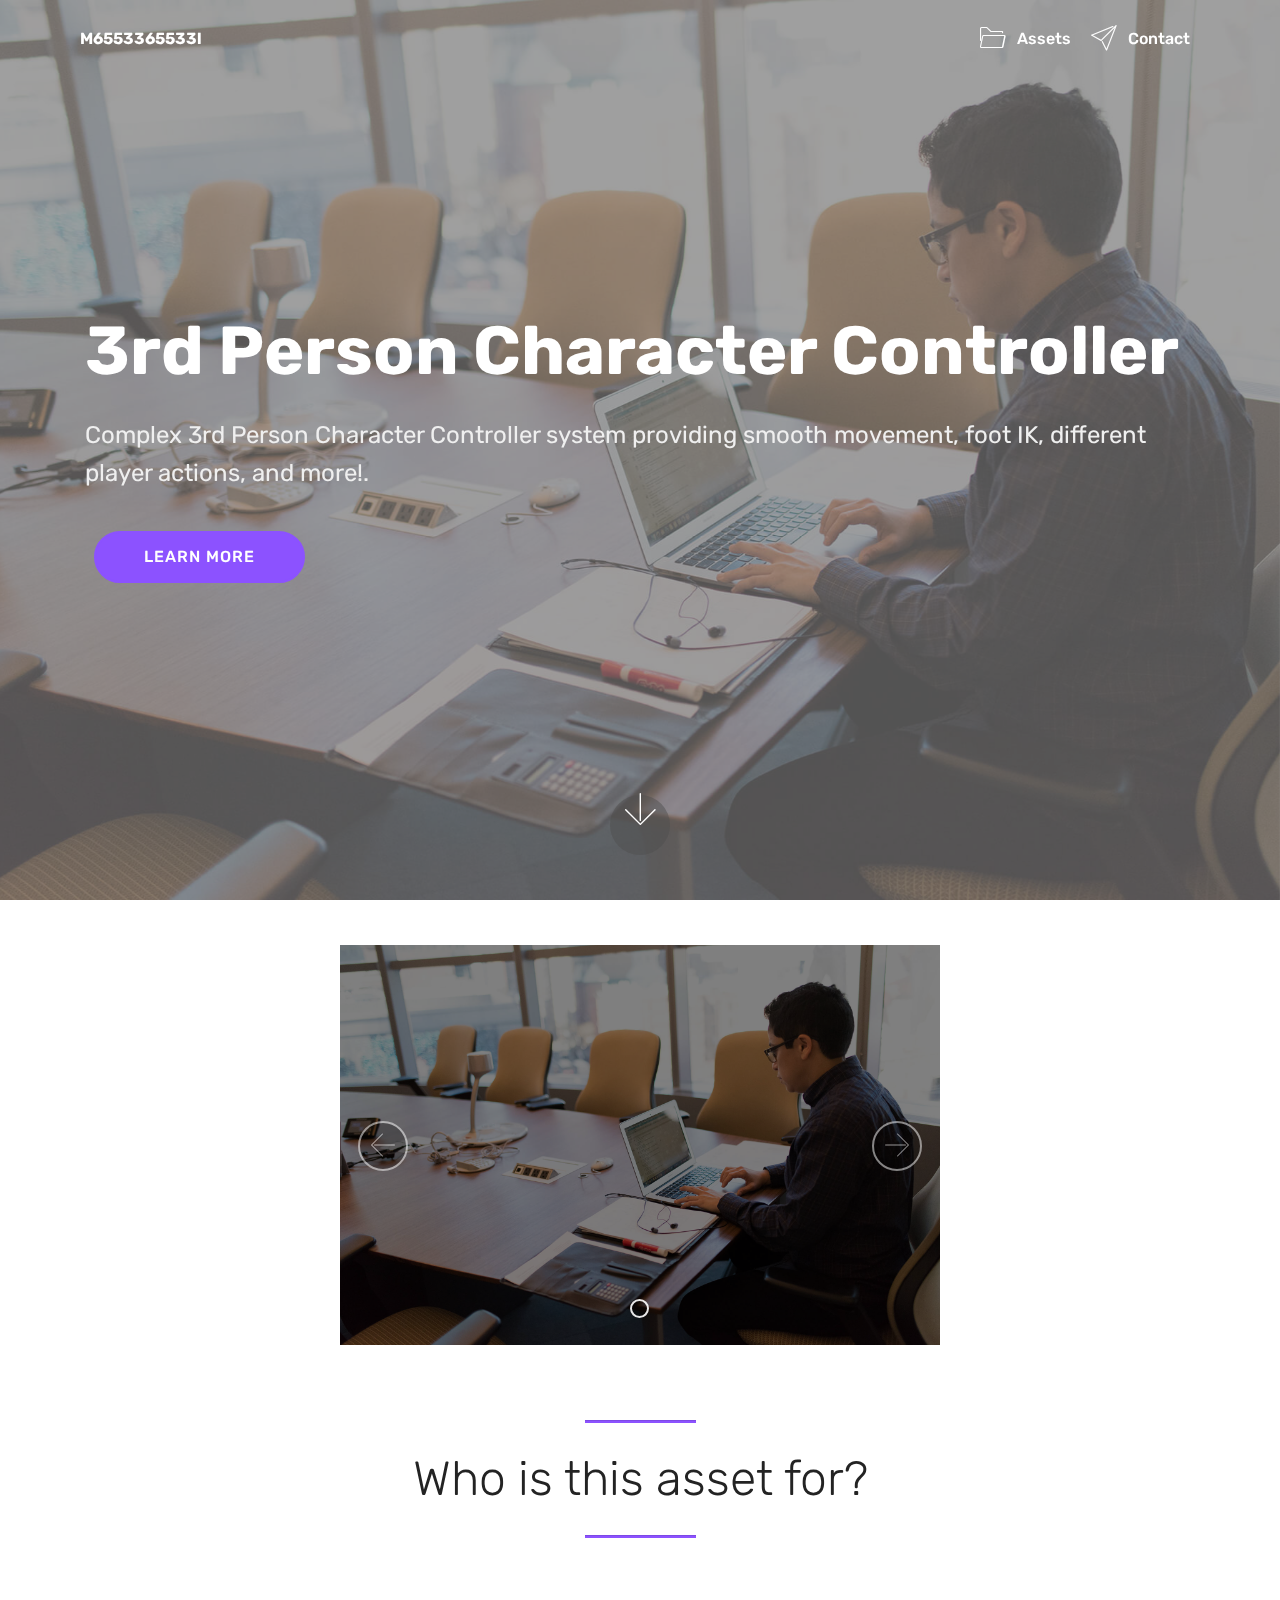
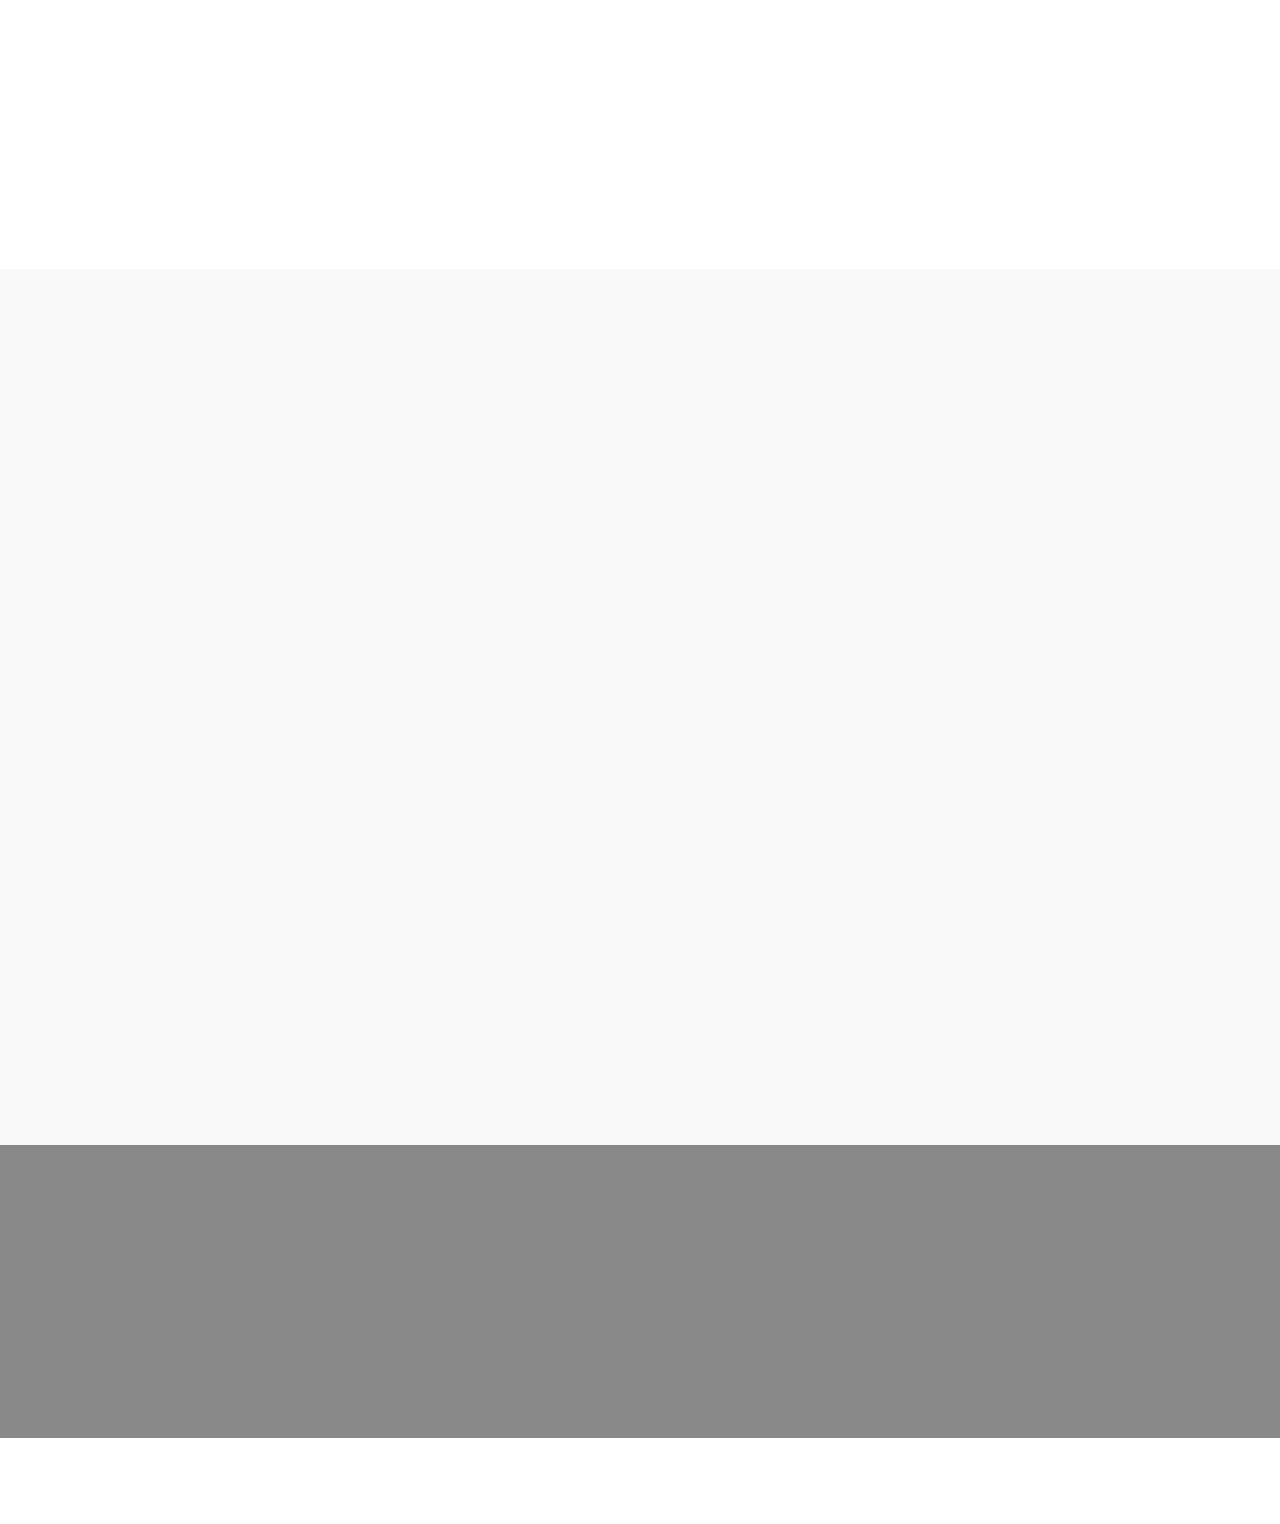
==== 3rdPersonCharacterController.html @ 4463274a "qwe" ====
<!DOCTYPE html>
<html  >
<head>
  <!-- Site made with Mobirise Website Builder v4.12.4, https://mobirise.com -->
  <meta charset="UTF-8">
  <meta http-equiv="X-UA-Compatible" content="IE=edge">
  <meta name="generator" content="Mobirise v4.12.4, mobirise.com">
  <meta name="viewport" content="width=device-width, initial-scale=1, minimum-scale=1">
  <link rel="shortcut icon" href="assets/images/m65533-65533l-2.png" type="image/x-icon">
  <meta name="description" content="Complex 3rd Person Character Controller system providing smooth movement, foot IK, different player actions, and more!">
  
  
  <title>3rd Person Character Controller</title>
  <link rel="stylesheet" href="assets/web/assets/mobirise-icons/mobirise-icons.css">
  <link rel="stylesheet" href="assets/bootstrap/css/bootstrap.min.css">
  <link rel="stylesheet" href="assets/bootstrap/css/bootstrap-grid.min.css">
  <link rel="stylesheet" href="assets/bootstrap/css/bootstrap-reboot.min.css">
  <link rel="stylesheet" href="assets/animatecss/animate.min.css">
  <link rel="stylesheet" href="assets/tether/tether.min.css">
  <link rel="stylesheet" href="assets/dropdown/css/style.css">
  <link rel="stylesheet" href="assets/datatables/data-tables.bootstrap4.min.css">
  <link rel="stylesheet" href="assets/theme/css/style.css">
  <link rel="preload" as="style" href="assets/mobirise/css/mbr-additional.css"><link rel="stylesheet" href="assets/mobirise/css/mbr-additional.css" type="text/css">
  
  
  
</head>
<body>
  <section class="menu cid-t9df6BwUjd" once="menu" id="menu1-a">

    

    <nav class="navbar navbar-expand beta-menu navbar-dropdown align-items-center navbar-fixed-top navbar-toggleable-sm bg-color transparent">
        <button class="navbar-toggler navbar-toggler-right" type="button" data-toggle="collapse" data-target="#navbarSupportedContent" aria-controls="navbarSupportedContent" aria-expanded="false" aria-label="Toggle navigation">
            <div class="hamburger">
                <span></span>
                <span></span>
                <span></span>
                <span></span>
            </div>
        </button>
        <div class="menu-logo">
            <div class="navbar-brand">
                
                <span class="navbar-caption-wrap"><a class="navbar-caption text-white display-4" href="index.html">
                        M6553365533l</a></span>
            </div>
        </div>
        <div class="collapse navbar-collapse" id="navbarSupportedContent">
            <ul class="navbar-nav nav-dropdown nav-right" data-app-modern-menu="true"><li class="nav-item">
                    <a class="nav-link link text-white display-4" href="index.html#content4-8"><span class="mbri-opened-folder mbr-iconfont mbr-iconfont-btn"></span>
                        Assets</a>
                </li>
                <li class="nav-item">
                    <a class="nav-link link text-white display-4" href="index.html#form1-3"><span class="mbri-paper-plane mbr-iconfont mbr-iconfont-btn"></span>
                        Contact</a>
                </li></ul>
            
        </div>
    </nav>
</section>

<section class="engine"><a href="https://mobirise.info/t">free amp template</a></section><section class="header9 cid-t9dmqRonBo mbr-fullscreen mbr-parallax-background" id="header9-c">

    

    <div class="mbr-overlay" style="opacity: 0.7; background-color: rgb(118, 118, 118);">
    </div>

    <div class="container">
        <div class="media-container-column mbr-white">
            <h1 class="mbr-section-title align-left mbr-bold pb-3 mbr-fonts-style display-1">3rd Person Character Controller</h1>
            
            <p class="mbr-text align-left pb-3 mbr-fonts-style display-5">Complex 3rd Person Character Controller system providing smooth movement, foot IK, different player actions, and more!.
            </p>
            <div class="mbr-section-btn align-left"><a class="btn btn-md btn-primary display-4" href="3rdPersonCharacterController.html#content9-h">LEARN MORE</a></div>
        </div>
    </div>

    <div class="mbr-arrow hidden-sm-down" aria-hidden="true">
        <a href="#next">
            <i class="mbri-down mbr-iconfont"></i>
        </a>
    </div>
</section>

<section class="carousel slide cid-t9dmPTg3rc" data-interval="false" id="slider2-d">

    
    <div class="container content-slider">
        <div class="content-slider-wrap">
            <div><div class="mbr-slider slide carousel" data-keyboard="false" data-ride="carousel" data-interval="4000" data-pause="hover"><ol class="carousel-indicators"><li data-app-prevent-settings="" data-target="#slider2-d" class=" active" data-slide-to="0"></li></ol><div class="carousel-inner" role="listbox"><div class="carousel-item slider-fullscreen-image active" data-bg-video-slide="false" style="background-image: url(assets/images/background3.jpg);"><div class="container container-slide"><div class="image_wrapper"><div class="mbr-overlay"></div><img src="assets/images/background3.jpg" alt="" title=""><div class="carousel-caption justify-content-center"><div class="col-10 align-center"></div></div></div></div></div></div><a data-app-prevent-settings="" class="carousel-control carousel-control-prev" role="button" data-slide="prev" href="#slider2-d"><span aria-hidden="true" class="mbri-left mbr-iconfont"></span><span class="sr-only">Previous</span></a><a data-app-prevent-settings="" class="carousel-control carousel-control-next" role="button" data-slide="next" href="#slider2-d"><span aria-hidden="true" class="mbri-right mbr-iconfont"></span><span class="sr-only">Next</span></a></div></div> 
        </div>
    </div>
</section>

<section class="mbr-section article content9 cid-t9doDAPEId" id="content9-h">
    
     

    <div class="container">
        <div class="inner-container" style="width: 100%;">
            <hr class="line" style="width: 10%;">
            <div class="section-text align-center mbr-fonts-style display-2">
                    Who is this asset for?</div>
            <hr class="line" style="width: 10%;">
        </div>
        </div>
</section>

<section class="mbr-section article content11 cid-t9dnaRtk1P" id="content11-e">
     

    <div class="container">
        <div class="media-container-row">
            <div class="mbr-text counter-container col-12 col-md-8 mbr-fonts-style display-7">
                <ol>
                    <li><strong>BEGINNERS</strong> - 
<span style="font-size: 1rem;">It is helpful in beginner projects. It's an easy way to start your first project! This asset allows you to achieve a smooth movement system without advanced programming knowledge.</span></li>
                    <li><strong>ADVANCED</strong>&nbsp;- If you don't want to waste your time creating a core movement system, this asset is for you! You can easily add more functionalities and extend this system. All scripts are well commented on, which allows you to understand the code in a short amount of time and work with it well.</li>
                </ol>
            </div>
        </div>
    </div>
</section>

<section class="section-table cid-t9dpnpBGgi" id="table1-i">

  
  
  <div class="container container-table">
      <h2 class="mbr-section-title mbr-fonts-style align-center pb-3 display-2">What features does this assest have?</h2>
      
      <div class="table-wrapper">
        <div class="container">
          <div class="row search">
            <div class="col-md-6"></div>
            <div class="col-md-6">
                <div class="dataTables_filter">
                  <label class="searchInfo mbr-fonts-style display-7">Search:</label>
                  <input class="form-control input-sm" disabled="">
                </div>
            </div>
          </div>
        </div>

        <div class="container scroll">
          <table class="table isSearch" cellspacing="0" data-empty="No matching records found">
            <thead>
              <tr class="table-heads ">
                  
                  
                  
                  
              <th class="head-item mbr-fonts-style display-7">
                      NAME</th></tr>
            </thead>

            <tbody>
              
              
              
              
            <tr> 
                
                
                
                
              <td class="body-item mbr-fonts-style display-7">Walking, running, and sprinting</td></tr><tr>
                
                
                
                
              <td class="body-item mbr-fonts-style display-7">Crouch movement</td></tr><tr>
                
                
                
                
              <td class="body-item mbr-fonts-style display-7">Advanced Feet IK System</td></tr><tr>
                
                
                
                
              <td class="body-item mbr-fonts-style display-7">Look IK System</td></tr><tr>
                
                
                
                
              <td class="body-item mbr-fonts-style display-7">Jumping</td></tr><tr>
                
                
                
                
              <td class="body-item mbr-fonts-style display-7">Crouching</td></tr><tr>
                
                
                
                
              <td class="body-item mbr-fonts-style display-7">Spot turns 180°</td></tr><tr>
                
                
                
                
              <td class="body-item mbr-fonts-style display-7">Configured 3rd person camera</td></tr><tr>
                
                
                
                
              <td class="body-item mbr-fonts-style display-7">Moving Platform System (EXTRA CONTENT)</td></tr></tbody>
          </table>
        </div>
        <div class="container table-info-container">
          <div class="row info">
            <div class="col-md-6">
              <div class="dataTables_info mbr-fonts-style display-7">
                <span class="infoBefore">Showing</span>
                <span class="inactive infoRows"></span>
                <span class="infoAfter">entries</span>
                <span class="infoFilteredBefore">(filtered from</span>
                <span class="inactive infoRows"></span>
                <span class="infoFilteredAfter"> total entries)</span>
              </div>
            </div>
            <div class="col-md-6"></div>
          </div>
        </div>
      </div>
    </div>
</section>

<section class="mbr-section info3 cid-t9dnupu4do mbr-parallax-background" id="info3-g">

    

    <div class="mbr-overlay" style="opacity: 0.5; background-color: rgb(35, 35, 35);">
    </div>

    <div class="container">
        <div class="row justify-content-center">
            <div class="media-container-column title col-12 col-md-10">
                
                
                
                <div class="mbr-section-btn align-left py-4"><a class="btn btn-primary display-4" href="https://assetstore.unity.com/packages/slug/224728" target="_blank">BUY NOW</a>
                    <a class="btn btn-white-outline display-4" href="https://docs.google.com/document/d/1h0DQlquY8-i877OpBP9n4DQIsYBj8O2k2UXK8n3hGzM/edit?usp=sharing" target="_blank">DOCUMENTATION</a> <a class="btn btn-white-outline display-4" href="https://drive.google.com/drive/folders/1ezZG0qbh9sejtNyRtHlTQgVfnxwVLbQv?usp=sharing" target="_blank">DOWNLOAD DEMO</a></div>
            </div>
        </div>
    </div>
</section>

<section once="footers" class="cid-t9csvhrXWd mbr-reveal" id="footer6-b">

    

    

    <div class="container">
        <div class="media-container-row align-center mbr-white">
            <div class="col-12">
                <p class="mbr-text mb-0 mbr-fonts-style display-7">
                    © Copyright 2022 M6553365533l - All Rights Reserved
                </p>
            </div>
        </div>
    </div>
</section>


  <script src="assets/web/assets/jquery/jquery.min.js"></script>
  <script src="assets/popper/popper.min.js"></script>
  <script src="assets/bootstrap/js/bootstrap.min.js"></script>
  <script src="assets/touchswipe/jquery.touch-swipe.min.js"></script>
  <script src="assets/smoothscroll/smooth-scroll.js"></script>
  <script src="assets/parallax/jarallax.min.js"></script>
  <script src="assets/tether/tether.min.js"></script>
  <script src="assets/dropdown/js/nav-dropdown.js"></script>
  <script src="assets/dropdown/js/navbar-dropdown.js"></script>
  <script src="assets/datatables/jquery.data-tables.min.js"></script>
  <script src="assets/datatables/data-tables.bootstrap4.min.js"></script>
  <script src="assets/ytplayer/jquery.mb.ytplayer.min.js"></script>
  <script src="assets/vimeoplayer/jquery.mb.vimeo_player.js"></script>
  <script src="assets/bootstrapcarouselswipe/bootstrap-carousel-swipe.js"></script>
  <script src="assets/viewportchecker/jquery.viewportchecker.js"></script>
  <script src="assets/theme/js/script.js"></script>
  <script src="assets/slidervideo/script.js"></script>
  
  
 <div id="scrollToTop" class="scrollToTop mbr-arrow-up"><a style="text-align: center;"><i class="mbr-arrow-up-icon mbr-arrow-up-icon-cm cm-icon cm-icon-smallarrow-up"></i></a></div>
    <input name="animation" type="hidden">
  </body>
</html>
---- assets/web/assets/mobirise-icons/mobirise-icons.css ----
@font-face {
  font-family: 'MobiriseIcons';
  src:  url('mobirise-icons.eot?spat4u');
  src:  url('mobirise-icons.eot?spat4u#iefix') format('embedded-opentype'),
    url('mobirise-icons.ttf?spat4u') format('truetype'),
    url('mobirise-icons.woff?spat4u') format('woff'),
    url('mobirise-icons.svg?spat4u#MobiriseIcons') format('svg');
  font-weight: normal;
  font-style: normal;
  font-display: swap;
}

[class^="mbri-"], [class*=" mbri-"] {
  /* use !important to prevent issues with browser extensions that change fonts */
  font-family: MobiriseIcons !important;
  speak: none;
  font-style: normal;
  font-weight: normal;
  font-variant: normal;
  text-transform: none;
  line-height: 1;

  /* Better Font Rendering =========== */
  -webkit-font-smoothing: antialiased;
  -moz-osx-font-smoothing: grayscale;
}

.mbri-add-submenu:before {
  content: "\e900";
}
.mbri-alert:before {
  content: "\e901";
}
.mbri-align-center:before {
  content: "\e902";
}
.mbri-align-justify:before {
  content: "\e903";
}
.mbri-align-left:before {
  content: "\e904";
}
.mbri-align-right:before {
  content: "\e905";
}
.mbri-android:before {
  content: "\e906";
}
.mbri-apple:before {
  content: "\e907";
}
.mbri-arrow-down:before {
  content: "\e908";
}
.mbri-arrow-next:before {
  content: "\e909";
}
.mbri-arrow-prev:before {
  content: "\e90a";
}
.mbri-arrow-up:before {
  content: "\e90b";
}
.mbri-bold:before {
  content: "\e90c";
}
.mbri-bookmark:before {
  content: "\e90d";
}
.mbri-bootstrap:before {
  content: "\e90e";
}
.mbri-briefcase:before {
  content: "\e90f";
}
.mbri-browse:before {
  content: "\e910";
}
.mbri-bulleted-list:before {
  content: "\e911";
}
.mbri-calendar:before {
  content: "\e912";
}
.mbri-camera:before {
  content: "\e913";
}
.mbri-cart-add:before {
  content: "\e914";
}
.mbri-cart-full:before {
  content: "\e915";
}
.mbri-cash:before {
  content: "\e916";
}
.mbri-change-style:before {
  content: "\e917";
}
.mbri-chat:before {
  content: "\e918";
}
.mbri-clock:before {
  content: "\e919";
}
.mbri-close:before {
  content: "\e91a";
}
.mbri-cloud:before {
  content: "\e91b";
}
.mbri-code:before {
  content: "\e91c";
}
.mbri-contact-form:before {
  content: "\e91d";
}
.mbri-credit-card:before {
  content: "\e91e";
}
.mbri-cursor-click:before {
  content: "\e91f";
}
.mbri-cust-feedback:before {
  content: "\e920";
}
.mbri-database:before {
  content: "\e921";
}
.mbri-delivery:before {
  content: "\e922";
}
.mbri-desktop:before {
  content: "\e923";
}
.mbri-devices:before {
  content: "\e924";
}
.mbri-down:before {
  content: "\e925";
}
.mbri-download:before {
  content: "\e989";
}
.mbri-drag-n-drop:before {
  content: "\e927";
}
.mbri-drag-n-drop2:before {
  content: "\e928";
}
.mbri-edit:before {
  content: "\e929";
}
.mbri-edit2:before {
  content: "\e92a";
}
.mbri-error:before {
  content: "\e92b";
}
.mbri-extension:before {
  content: "\e92c";
}
.mbri-features:before {
  content: "\e92d";
}
.mbri-file:before {
  content: "\e92e";
}
.mbri-flag:before {
  content: "\e92f";
}
.mbri-folder:before {
  content: "\e930";
}
.mbri-gift:before {
  content: "\e931";
}
.mbri-github:before {
  content: "\e932";
}
.mbri-globe:before {
  content: "\e933";
}
.mbri-globe-2:before {
  content: "\e934";
}
.mbri-growing-chart:before {
  content: "\e935";
}
.mbri-hearth:before {
  content: "\e936";
}
.mbri-help:before {
  content: "\e937";
}
.mbri-home:before {
  content: "\e938";
}
.mbri-hot-cup:before {
  content: "\e939";
}
.mbri-idea:before {
  content: "\e93a";
}
.mbri-image-gallery:before {
  content: "\e93b";
}
.mbri-image-slider:before {
  content: "\e93c";
}
.mbri-info:before {
  content: "\e93d";
}
.mbri-italic:before {
  content: "\e93e";
}
.mbri-key:before {
  content: "\e93f";
}
.mbri-laptop:before {
  content: "\e940";
}
.mbri-layers:before {
  content: "\e941";
}
.mbri-left-right:before {
  content: "\e942";
}
.mbri-left:before {
  content: "\e943";
}
.mbri-letter:before {
  content: "\e944";
}
.mbri-like:before {
  content: "\e945";
}
.mbri-link:before {
  content: "\e946";
}
.mbri-lock:before {
  content: "\e947";
}
.mbri-login:before {
  content: "\e948";
}
.mbri-logout:before {
  content: "\e949";
}
.mbri-magic-stick:before {
  content: "\e94a";
}
.mbri-map-pin:before {
  content: "\e94b";
}
.mbri-menu:before {
  content: "\e94c";
}
.mbri-mobile:before {
  content: "\e94d";
}
.mbri-mobile2:before {
  content: "\e94e";
}
.mbri-mobirise:before {
  content: "\e94f";
}
.mbri-more-horizontal:before {
  content: "\e950";
}
.mbri-more-vertical:before {
  content: "\e951";
}
.mbri-music:before {
  content: "\e952";
}
.mbri-new-file:before {
  content: "\e953";
}
.mbri-numbered-list:before {
  content: "\e954";
}
.mbri-opened-folder:before {
  content: "\e955";
}
.mbri-pages:before {
  content: "\e956";
}
.mbri-paper-plane:before {
  content: "\e957";
}
.mbri-paperclip:before {
  content: "\e958";
}
.mbri-photo:before {
  content: "\e959";
}
.mbri-photos:before {
  content: "\e95a";
}
.mbri-pin:before {
  content: "\e95b";
}
.mbri-play:before {
  content: "\e95c";
}
.mbri-plus:before {
  content: "\e95d";
}
.mbri-preview:before {
  content: "\e95e";
}
.mbri-print:before {
  content: "\e95f";
}
.mbri-protect:before {
  content: "\e960";
}
.mbri-question:before {
  content: "\e961";
}
.mbri-quote-left:before {
  content: "\e962";
}
.mbri-quote-right:before {
  content: "\e963";
}
.mbri-refresh:before {
  content: "\e964";
}
.mbri-responsive:before {
  content: "\e965";
}
.mbri-right:before {
  content: "\e966";
}
.mbri-rocket:before {
  content: "\e967";
}
.mbri-sad-face:before {
  content: "\e968";
}
.mbri-sale:before {
  content: "\e969";
}
.mbri-save:before {
  content: "\e96a";
}
.mbri-search:before {
  content: "\e96b";
}
.mbri-setting:before {
  content: "\e96c";
}
.mbri-setting2:before {
  content: "\e96d";
}
.mbri-setting3:before {
  content: "\e96e";
}
.mbri-share:before {
  content: "\e96f";
}
.mbri-shopping-bag:before {
  content: "\e970";
}
.mbri-shopping-basket:before {
  content: "\e971";
}
.mbri-shopping-cart:before {
  content: "\e972";
}
.mbri-sites:before {
  content: "\e973";
}
.mbri-smile-face:before {
  content: "\e974";
}
.mbri-speed:before {
  content: "\e975";
}
.mbri-star:before {
  content: "\e976";
}
.mbri-success:before {
  content: "\e977";
}
.mbri-sun:before {
  content: "\e978";
}
.mbri-sun2:before {
  content: "\e979";
}
.mbri-tablet:before {
  content: "\e97a";
}
.mbri-tablet-vertical:before {
  content: "\e97b";
}
.mbri-target:before {
  content: "\e97c";
}
.mbri-timer:before {
  content: "\e97d";
}
.mbri-to-ftp:before {
  content: "\e97e";
}
.mbri-to-local-drive:before {
  content: "\e97f";
}
.mbri-touch-swipe:before {
  content: "\e980";
}
.mbri-touch:before {
  content: "\e981";
}
.mbri-trash:before {
  content: "\e982";
}
.mbri-underline:before {
  content: "\e983";
}
.mbri-unlink:before {
  content: "\e984";
}
.mbri-unlock:before {
  content: "\e985";
}
.mbri-up-down:before {
  content: "\e986";
}
.mbri-up:before {
  content: "\e987";
}
.mbri-update:before {
  content: "\e988";
}
.mbri-upload:before {
 content: "\e926"; 
}
.mbri-user:before {
  content: "\e98a";
}
.mbri-user2:before {
  content: "\e98b";
}
.mbri-users:before {
  content: "\e98c";
}
.mbri-video:before {
  content: "\e98d";
}
.mbri-video-play:before {
  content: "\e98e";
}
.mbri-watch:before {
  content: "\e98f";
}
.mbri-website-theme:before {
  content: "\e990";
}
.mbri-wifi:before {
  content: "\e991";
}
.mbri-windows:before {
  content: "\e992";
}
.mbri-zoom-out:before {
  content: "\e993";
}
.mbri-redo:before {
  content: "\e994";
}
.mbri-undo:before {
  content: "\e995";
}
---- assets/dropdown/css/style.css ----
.navbar-dropdown {
  left: 0;
  padding: 0;
  position: absolute;
  right: 0;
  top: 0;
  transition: all 0.45s ease;
  z-index: 1030;
  background: #282828; }
  .navbar-dropdown .navbar-logo {
    margin-right: 0.8rem;
    transition: margin 0.3s ease-in-out;
    vertical-align: middle; }
    .navbar-dropdown .navbar-logo img {
      height: 3.125rem;
      transition: all 0.3s ease-in-out; }
    .navbar-dropdown .navbar-logo.mbr-iconfont {
      font-size: 3.125rem;
      line-height: 3.125rem; }
  .navbar-dropdown .navbar-caption {
    font-weight: 700;
    white-space: normal;
    vertical-align: -4px;
    line-height: 3.125rem !important; }
    .navbar-dropdown .navbar-caption, .navbar-dropdown .navbar-caption:hover {
      color: inherit;
      text-decoration: none; }
  .navbar-dropdown .mbr-iconfont + .navbar-caption {
    vertical-align: -1px; }
  .navbar-dropdown.navbar-fixed-top {
    position: fixed; }
  .navbar-dropdown .navbar-brand span {
    vertical-align: -4px; }
  .navbar-dropdown.bg-color.transparent {
    background: none; }
  .navbar-dropdown.navbar-short .navbar-brand {
    padding: 0.625rem 0; }
    .navbar-dropdown.navbar-short .navbar-brand span {
      vertical-align: -1px; }
  .navbar-dropdown.navbar-short .navbar-caption {
    line-height: 2.375rem !important;
    vertical-align: -2px; }
  .navbar-dropdown.navbar-short .navbar-logo {
    margin-right: 0.5rem; }
    .navbar-dropdown.navbar-short .navbar-logo img {
      height: 2.375rem; }
    .navbar-dropdown.navbar-short .navbar-logo.mbr-iconfont {
      font-size: 2.375rem;
      line-height: 2.375rem; }
  .navbar-dropdown.navbar-short .mbr-table-cell {
    height: 3.625rem; }
  .navbar-dropdown .navbar-close {
    left: 0.6875rem;
    position: fixed;
    top: 0.75rem;
    z-index: 1000; }
  .navbar-dropdown .hamburger-icon {
    content: "";
    display: inline-block;
    vertical-align: middle;
    width: 16px;
    -webkit-box-shadow: 0 -6px 0 1px #282828,0 0 0 1px #282828,0 6px 0 1px #282828;
    -moz-box-shadow: 0 -6px 0 1px #282828,0 0 0 1px #282828,0 6px 0 1px #282828;
    box-shadow: 0 -6px 0 1px #282828,0 0 0 1px #282828,0 6px 0 1px #282828; }

.dropdown-menu .dropdown-toggle[data-toggle="dropdown-submenu"]::after {
  border-bottom: 0.35em solid transparent;
  border-left: 0.35em solid;
  border-right: 0;
  border-top: 0.35em solid transparent;
  margin-left: 0.3rem; }

.dropdown-menu .dropdown-item:focus {
  outline: 0; }

.nav-dropdown {
  font-size: 0.75rem;
  font-weight: 500;
  height: auto !important; }
  .nav-dropdown .nav-btn {
    padding-left: 1rem; }
  .nav-dropdown .link {
    margin: .667em 1.667em;
    font-weight: 500;
    padding: 0;
    transition: color .2s ease-in-out; }
    .nav-dropdown .link.dropdown-toggle {
      margin-right: 2.583em; }
      .nav-dropdown .link.dropdown-toggle::after {
        margin-left: .25rem;
        border-top: 0.35em solid;
        border-right: 0.35em solid transparent;
        border-left: 0.35em solid transparent;
        border-bottom: 0; }
      .nav-dropdown .link.dropdown-toggle[aria-expanded="true"] {
        margin: 0;
        padding: 0.667em 3.263em  0.667em 1.667em; }
  .nav-dropdown .link::after,
  .nav-dropdown .dropdown-item::after {
    color: inherit; }
  .nav-dropdown .btn {
    font-size: 0.75rem;
    font-weight: 700;
    letter-spacing: 0;
    margin-bottom: 0;
    padding-left: 1.25rem;
    padding-right: 1.25rem; }
  .nav-dropdown .dropdown-menu {
    border-radius: 0;
    border: 0;
    left: 0;
    margin: 0;
    padding-bottom: 1.25rem;
    padding-top: 1.25rem;
    position: relative; }
  .nav-dropdown .dropdown-submenu {
    margin-left: 0.125rem;
    top: 0; }
  .nav-dropdown .dropdown-item {
    font-weight: 500;
    line-height: 2;
    padding: 0.3846em 4.615em 0.3846em 1.5385em;
    position: relative;
    transition: color .2s ease-in-out, background-color .2s ease-in-out; }
    .nav-dropdown .dropdown-item::after {
      margin-top: -0.3077em;
      position: absolute;
      right: 1.1538em;
      top: 50%; }
    .nav-dropdown .dropdown-item:focus, .nav-dropdown .dropdown-item:hover {
      background: none; }

@media (max-width: 767px) {
  .nav-dropdown.navbar-toggleable-sm {
    bottom: 0;
    display: none;
    left: 0;
    overflow-x: hidden;
    position: fixed;
    top: 0;
    transform: translateX(-100%);
    -ms-transform: translateX(-100%);
    -webkit-transform: translateX(-100%);
    width: 18.75rem;
    z-index: 999; } }
.nav-dropdown.navbar-toggleable-xl {
  bottom: 0;
  display: none;
  left: 0;
  overflow-x: hidden;
  position: fixed;
  top: 0;
  transform: translateX(-100%);
  -ms-transform: translateX(-100%);
  -webkit-transform: translateX(-100%);
  width: 18.75rem;
  z-index: 999; }

.nav-dropdown-sm {
  display: block !important;
  overflow-x: hidden;
  overflow: auto;
  padding-top: 3.875rem; }
  .nav-dropdown-sm::after {
    content: "";
    display: block;
    height: 3rem;
    width: 100%; }
  .nav-dropdown-sm.collapse.in ~ .navbar-close {
    display: block !important; }
  .nav-dropdown-sm.collapsing, .nav-dropdown-sm.collapse.in {
    transform: translateX(0);
    -ms-transform: translateX(0);
    -webkit-transform: translateX(0);
    transition: all 0.25s ease-out;
    -webkit-transition: all 0.25s ease-out;
    background: #282828; }
  .nav-dropdown-sm.collapsing[aria-expanded="false"] {
    transform: translateX(-100%);
    -ms-transform: translateX(-100%);
    -webkit-transform: translateX(-100%); }
  .nav-dropdown-sm .nav-item {
    display: block;
    margin-left: 0 !important;
    padding-left: 0; }
  .nav-dropdown-sm .link,
  .nav-dropdown-sm .dropdown-item {
    border-top: 1px dotted rgba(255, 255, 255, 0.1);
    font-size: 0.8125rem;
    line-height: 1.6;
    margin: 0 !important;
    padding: 0.875rem 2.4rem 0.875rem 1.5625rem !important;
    position: relative;
    white-space: normal; }
    .nav-dropdown-sm .link:focus, .nav-dropdown-sm .link:hover,
    .nav-dropdown-sm .dropdown-item:focus,
    .nav-dropdown-sm .dropdown-item:hover {
      background: rgba(0, 0, 0, 0.2) !important;
      color: #c0a375; }
  .nav-dropdown-sm .nav-btn {
    position: relative;
    padding: 1.5625rem 1.5625rem 0 1.5625rem; }
    .nav-dropdown-sm .nav-btn::before {
      border-top: 1px dotted rgba(255, 255, 255, 0.1);
      content: "";
      left: 0;
      position: absolute;
      top: 0;
      width: 100%; }
    .nav-dropdown-sm .nav-btn + .nav-btn {
      padding-top: 0.625rem; }
      .nav-dropdown-sm .nav-btn + .nav-btn::before {
        display: none; }
  .nav-dropdown-sm .btn {
    padding: 0.625rem 0; }
  .nav-dropdown-sm .dropdown-toggle[data-toggle="dropdown-submenu"]::after {
    margin-left: .25rem;
    border-top: 0.35em solid;
    border-right: 0.35em solid transparent;
    border-left: 0.35em solid transparent;
    border-bottom: 0; }
  .nav-dropdown-sm .dropdown-toggle[data-toggle="dropdown-submenu"][aria-expanded="true"]::after {
    border-top: 0;
    border-right: 0.35em solid transparent;
    border-left: 0.35em solid transparent;
    border-bottom: 0.35em solid; }
  .nav-dropdown-sm .dropdown-menu {
    margin: 0;
    padding: 0;
    position: relative;
    top: 0;
    left: 0;
    width: 100%;
    border: 0;
    float: none;
    border-radius: 0;
    background: none; }
  .nav-dropdown-sm .dropdown-submenu {
    left: 100%;
    margin-left: 0.125rem;
    margin-top: -1.25rem;
    top: 0; }

.navbar-toggleable-sm .nav-dropdown .dropdown-menu {
  position: absolute; }

.navbar-toggleable-sm .nav-dropdown .dropdown-submenu {
  left: 100%;
  margin-left: 0.125rem;
  margin-top: -1.25rem;
  top: 0; }

.navbar-toggleable-sm.opened .nav-dropdown .dropdown-menu {
  position: relative; }

.navbar-toggleable-sm.opened .nav-dropdown .dropdown-submenu {
  left: 0;
  margin-left: 00rem;
  margin-top: 0rem;
  top: 0; }

.is-builder .nav-dropdown.collapsing {
  transition: none !important; }

/*# sourceMappingURL=style.css.map */
---- assets/datatables/data-tables.bootstrap4.min.css ----
table.dataTable{clear:both;margin-top:6px !important;margin-bottom:6px !important;max-width:none !important;border-collapse:separate !important}table.dataTable td,table.dataTable th{-webkit-box-sizing:content-box;box-sizing:content-box}table.dataTable td.dataTables_empty,table.dataTable th.dataTables_empty{text-align:center}table.dataTable.nowrap th,table.dataTable.nowrap td{white-space:nowrap}div.dataTables_wrapper div.dataTables_length label{font-weight:normal;text-align:left;white-space:nowrap}div.dataTables_wrapper div.dataTables_length select{width:75px;display:inline-block}div.dataTables_wrapper div.dataTables_filter{text-align:right}div.dataTables_wrapper div.dataTables_filter label{font-weight:normal;white-space:nowrap;text-align:left}div.dataTables_wrapper div.dataTables_filter input{margin-left:0.5em;display:inline-block;width:auto}div.dataTables_wrapper div.dataTables_info{padding-top:0.85em;white-space:nowrap}div.dataTables_wrapper div.dataTables_paginate{margin:0;white-space:nowrap;text-align:right}div.dataTables_wrapper div.dataTables_paginate ul.pagination{margin:2px 0;white-space:nowrap}div.dataTables_wrapper div.dataTables_processing{position:absolute;top:50%;left:50%;width:200px;margin-left:-100px;margin-top:-26px;text-align:center;padding:1em 0}table.dataTable thead>tr>th.sorting_asc,table.dataTable thead>tr>th.sorting_desc,table.dataTable thead>tr>th.sorting,table.dataTable thead>tr>td.sorting_asc,table.dataTable thead>tr>td.sorting_desc,table.dataTable thead>tr>td.sorting{padding-right:30px}table.dataTable thead>tr>th:active,table.dataTable thead>tr>td:active{outline:none}table.dataTable thead .sorting,table.dataTable thead .sorting_asc,table.dataTable thead .sorting_desc,table.dataTable thead .sorting_asc_disabled,table.dataTable thead .sorting_desc_disabled{cursor:pointer;position:relative}table.dataTable thead .sorting:before,table.dataTable thead .sorting:after,table.dataTable thead .sorting_asc:before,table.dataTable thead .sorting_asc:after,table.dataTable thead .sorting_desc:before,table.dataTable thead .sorting_desc:after,table.dataTable thead .sorting_asc_disabled:before,table.dataTable thead .sorting_asc_disabled:after,table.dataTable thead .sorting_desc_disabled:before,table.dataTable thead .sorting_desc_disabled:after{position:absolute;bottom:0.9em;display:block;opacity:0.3}table.dataTable thead .sorting:before,table.dataTable thead .sorting_asc:before,table.dataTable thead .sorting_desc:before,table.dataTable thead .sorting_asc_disabled:before,table.dataTable thead .sorting_desc_disabled:before{right:1em;content:"\2191"}table.dataTable thead .sorting:after,table.dataTable thead .sorting_asc:after,table.dataTable thead .sorting_desc:after,table.dataTable thead .sorting_asc_disabled:after,table.dataTable thead .sorting_desc_disabled:after{right:0.5em;content:"\2193"}table.dataTable thead .sorting_asc:before,table.dataTable thead .sorting_desc:after{opacity:1}table.dataTable thead .sorting_asc_disabled:before,table.dataTable thead .sorting_desc_disabled:after{opacity:0}div.dataTables_scrollHead table.dataTable{margin-bottom:0 !important}div.dataTables_scrollBody table{border-top:none;margin-top:0 !important;margin-bottom:0 !important}div.dataTables_scrollBody table thead .sorting:after,div.dataTables_scrollBody table thead .sorting_asc:after,div.dataTables_scrollBody table thead .sorting_desc:after{display:none}div.dataTables_scrollBody table tbody tr:first-child th,div.dataTables_scrollBody table tbody tr:first-child td{border-top:none}div.dataTables_scrollFoot table{margin-top:0 !important;border-top:none}@media screen and (max-width: 767px){div.dataTables_wrapper div.dataTables_length,div.dataTables_wrapper div.dataTables_filter,div.dataTables_wrapper div.dataTables_info,div.dataTables_wrapper div.dataTables_paginate{text-align:center}}table.dataTable.table-condensed>thead>tr>th{padding-right:20px}table.dataTable.table-condensed .sorting:after,table.dataTable.table-condensed .sorting_asc:after,table.dataTable.table-condensed .sorting_desc:after{top:6px;right:6px}table.table-bordered.dataTable th,table.table-bordered.dataTable td{border-left-width:0}table.table-bordered.dataTable th:last-child,table.table-bordered.dataTable th:last-child,table.table-bordered.dataTable td:last-child,table.table-bordered.dataTable td:last-child{border-right-width:0}table.table-bordered.dataTable tbody th,table.table-bordered.dataTable tbody td{border-bottom-width:0}div.dataTables_scrollHead table.table-bordered{border-bottom-width:0}div.table-responsive>div.dataTables_wrapper>div.row{margin:0}div.table-responsive>div.dataTables_wrapper>div.row>div[class^="col-"]:first-child{padding-left:0}div.table-responsive>div.dataTables_wrapper>div.row>div[class^="col-"]:last-child{padding-right:0}
---- assets/theme/css/style.css ----
/*!
 * Mobirise v4 theme (https://mobirise.com/)
 * Copyright 2017 Mobirise
 */
section {
  background-color: #eeeeee;
}

.form-control:focus {
  box-shadow: none;
}

:focus {
  outline: none;
}

body {
  font-style: normal;
  line-height: 1.5;
}

section,
.container,
.container-fluid {
  position: relative;
  word-wrap: break-word;
}

a.mbr-iconfont:hover {
  text-decoration: none;
}

.article .lead p,
.article .lead ul,
.article .lead ol,
.article .lead pre,
.article .lead blockquote {
  margin-bottom: 0;
}

ul,
ol,
pre,
blockquote {
  margin-bottom: 2.3125rem;
}

pre {
  background: #f4f4f4;
  padding: 10px 24px;
  white-space: pre-wrap;
}

.inactive {
  -webkit-user-select: none;
  -moz-user-select: none;
  -ms-user-select: none;
  user-select: none;
  pointer-events: none;
  -webkit-user-drag: none;
  user-drag: none;
}

.mbr-section__comments .row {
  justify-content: center;
  -webkit-justify-content: center;
}

a {
  font-style: normal;
  font-weight: 400;
  cursor: pointer;
}

a, a:hover {
  text-decoration: none;
}

figure {
  margin-bottom: 0;
}

body {
  color: #232323;
}

h1,
h2,
h3,
h4,
h5,
h6,
.h1,
.h2,
.h3,
.h4,
.h5,
.h6,
.display-1,
.display-2,
.display-3,
.display-4 {
  line-height: 1;
  word-break: break-word;
  word-wrap: break-word;
}

.mbr-section-title {
  font-style: normal;
  line-height: 1.2;
}

.mbr-section-subtitle {
  line-height: 1.3;
}

.mbr-text {
  font-style: normal;
  line-height: 1.6;
}

b,
strong {
  font-weight: bold;
}

blockquote {
  padding: 10px 0 10px 20px;
  position: relative;
  border-left: 2px solid;
  border-color: #ff3366;
}

input:-webkit-autofill, input:-webkit-autofill:hover, input:-webkit-autofill:focus, input:-webkit-autofill:active {
  transition-delay: 9999s;
  transition-property: background-color, color;
}

textarea[type='hidden'] {
  display: none;
}

body {
  position: relative;
}

section {
  background-position: 50% 50%;
  background-repeat: no-repeat;
  background-size: cover;
}

section .mbr-background-video,
section .mbr-background-video-preview {
  position: absolute;
  bottom: 0;
  left: 0;
  right: 0;
  top: 0;
}

.hidden {
  visibility: hidden;
}

.mbr-z-index20 {
  z-index: 20;
}

/*! Base colors */
.mbr-white {
  color: #ffffff;
}

.mbr-black {
  color: #000000;
}

.mbr-bg-white {
  background-color: #ffffff;
}

.mbr-bg-black {
  background-color: #000000;
}

/*! Text-aligns */
.align-left {
  text-align: left;
}

.align-center {
  text-align: center;
}

.align-right {
  text-align: right;
}

@media (max-width: 767px) {
  .align-left,
  .align-center,
  .align-right,
  .mbr-section-btn,
  .mbr-section-title {
    text-align: center;
  }
}

/*! Font-weight  */
.mbr-light {
  font-weight: 300;
}

.mbr-regular {
  font-weight: 400;
}

.mbr-semibold {
  font-weight: 500;
}

.mbr-bold {
  font-weight: 700;
}

/*! Media  */
.media-size-item {
  -moz-flex: 1 1 auto;
  -o-flex: 1 1 auto;
  flex: 1 1 auto;
}

.media-content {
  flex-basis: 100%;
}

.media-container-row {
  display: flex;
  flex-direction: row;
  flex-wrap: wrap;
  justify-content: center;
  align-content: center;
  align-items: start;
}

.media-container-row .media-size-item {
  width: 400px;
}

.media-container-column {
  display: flex;
  flex-direction: column;
  flex-wrap: wrap;
  justify-content: center;
  align-content: center;
  align-items: stretch;
}

.media-container-column > * {
  width: 100%;
}

@media (min-width: 992px) {
  .media-container-row {
    flex-wrap: nowrap;
  }
}

figure {
  overflow: hidden;
}

figure[mbr-media-size] {
  transition: width 0.1s;
}

.mbr-figure img,
.mbr-figure iframe {
  display: block;
  width: 100%;
}

.card {
  background-color: transparent;
  border: none;
}

.card-box {
  width: 100%;
}

.card-img {
  text-align: center;
  flex-shrink: 0;
  -webkit-flex-shrink: 0;
}

.media {
  max-width: 100%;
  margin: 0 auto;
}

.mbr-figure {
  -ms-grid-row-align: center;
  align-self: center;
}

.media-container > div {
  max-width: 100%;
}

.mbr-figure img,
.card-img img {
  width: 100%;
}

@media (max-width: 991px) {
  .media-size-item {
    width: auto !important;
  }
  .media {
    width: auto;
  }
  .mbr-figure {
    width: 100% !important;
  }
}

/*! Buttons */
.btn {
  font-weight: 500;
  border-width: 2px;
  font-style: normal;
  letter-spacing: 1px;
  margin: .4rem .8rem;
  white-space: normal;
  transition: all .3s ease-in-out;
  display: inline-flex;
  align-items: center;
  justify-content: center;
  word-break: break-word;
  -webkit-align-items: center;
  -webkit-justify-content: center;
  display: -webkit-inline-flex;
}

.btn-sm {
  font-weight: 500;
  letter-spacing: 1px;
  transition: all .3s ease-in-out;
}

.btn-md {
  font-weight: 500;
  letter-spacing: 1px;
  margin: .4rem .8rem !important;
  transition: all .3s ease-in-out;
}

.btn-lg {
  font-weight: 500;
  letter-spacing: 1px;
  margin: .4rem .8rem !important;
  transition: all .3s ease-in-out;
}

.mbr-section-btn {
  margin-left: -0.25rem;
  margin-right: -0.25rem;
  font-size: 0;
}

nav .mbr-section-btn {
  margin-left: 0rem;
  margin-right: 0rem;
}

.btn-form {
  border-radius: 0;
}

.btn-form:hover {
  cursor: pointer;
}

/*! Btn icon margin */
.btn .mbr-iconfont,
.btn.btn-sm .mbr-iconfont {
  cursor: pointer;
  margin-right: 0.5rem;
}

.btn.btn-md .mbr-iconfont,
.btn.btn-md .mbr-iconfont {
  margin-right: 0.8rem;
}

.mbr-regular {
  font-weight: 400;
}

.mbr-semibold {
  font-weight: 500;
}

.mbr-bold {
  font-weight: 700;
}

[type='submit'] {
  -webkit-appearance: none;
}

/*! Full-screen */
.mbr-fullscreen .mbr-overlay {
  min-height: 100vh;
}

.mbr-fullscreen {
  display: flex;
  display: -moz-flex;
  display: -ms-flex;
  display: -o-flex;
  align-items: center;
  -webkit-align-items: center;
  min-height: 100vh;
  padding-top: 3rem;
  padding-bottom: 3rem;
}

/*! Map */
.map {
  height: 25rem;
  position: relative;
}

.map iframe {
  width: 100%;
  height: 100%;
}

.mbr-overlay {
  background-color: #000;
  bottom: 0;
  left: 0;
  opacity: .5;
  position: absolute;
  right: 0;
  top: 0;
  z-index: 0;
  pointer-events: none;
}

/* Form */
blockquote {
  font-style: italic;
  padding: 10px 0 10px 20px;
  font-size: 1.09rem;
  position: relative;
  border-width: 3px;
}

.form-control {
  background-color: #f5f5f5;
  box-shadow: none;
  color: #565656;
  line-height: 1.43;
  min-height: 3.5em;
  padding: 1.07em .5em;
}

.form-control, .form-control:focus {
  border: 1px solid #e8e8e8;
}

.form-active .form-control:invalid {
  border-color: red;
}

.form-control-label {
  position: relative;
  cursor: pointer;
  margin-bottom: .357em;
  padding: 0;
}

.alert {
  color: #ffffff;
  border-radius: 0;
  border: 0;
  font-size: .875rem;
  line-height: 1.5;
  margin-bottom: 1.875rem;
  padding: 1.25rem;
  position: relative;
}

.alert.alert-form::after {
  background-color: inherit;
  bottom: -7px;
  content: "";
  display: block;
  height: 14px;
  left: 50%;
  margin-left: -7px;
  position: absolute;
  transform: rotate(45deg);
  width: 14px;
  -webkit-transform: rotate(45deg);
}

.form-asterisk {
  font-family: initial;
  position: absolute;
  top: -2px;
  font-weight: normal;
}

/*! Scroll to top arrow */
#scrollToTop a i:before {
  content: '';
  position: absolute;
  height: 40%;
  top: 25%;
  background: #fff;
  width: 2px;
  left: calc(50% - 1px);
}

#scrollToTop a i:after {
  content: '';
  position: absolute;
  display: block;
  border-top: 2px solid #fff;
  border-right: 2px solid #fff;
  width: 40%;
  height: 40%;
  left: 30%;
  bottom: 30%;
  transform: rotate(135deg);
  -webkit-transform: rotate(135deg);
}

.mbr-arrow-up {
  bottom: 25px;
  right: 90px;
  position: fixed;
  text-align: right;
  z-index: 5000;
  color: #ffffff;
  font-size: 32px;
  transform: rotate(180deg);
  -webkit-transform: rotate(180deg);
}

.mbr-arrow-up a {
  background: rgba(0, 0, 0, 0.2);
  border-radius: 3px;
  color: #fff;
  display: inline-block;
  height: 60px;
  width: 60px;
  outline-style: none !important;
  position: relative;
  text-decoration: none;
  transition: all 0.3s ease-in-out;
  cursor: pointer;
  text-align: center;
}

.mbr-arrow-up a:hover {
  background-color: rgba(0, 0, 0, 0.4);
}

.mbr-arrow-up a i {
  line-height: 60px;
}

.mbr-arrow-up-icon {
  display: block;
  color: #fff;
}

.mbr-arrow-up-icon::before {
  content: '\203a';
  display: inline-block;
  font-family: serif;
  font-size: 32px;
  line-height: 1;
  font-style: normal;
  position: relative;
  top: 6px;
  left: -4px;
  -webkit-transform: rotate(-90deg);
  transform: rotate(-90deg);
}

/*! Arrow Down */
.mbr-arrow {
  position: absolute;
  bottom: 45px;
  left: 50%;
  width: 60px;
  height: 60px;
  cursor: pointer;
  background-color: rgba(80, 80, 80, 0.5);
  border-radius: 50%;
  -webkit-transform: translateX(-50%);
  transform: translateX(-50%);
}

.mbr-arrow > a {
  display: inline-block;
  text-decoration: none;
  outline-style: none;
  -webkit-animation: arrowdown 1.7s ease-in-out infinite;
  animation: arrowdown 1.7s ease-in-out infinite;
}

.mbr-arrow > a > i {
  position: absolute;
  top: -2px;
  left: 15px;
  font-size: 2rem;
}

@keyframes arrowdown {
  0% {
    transform: translateY(0px);
    -webkit-transform: translateY(0px);
  }
  50% {
    transform: translateY(-5px);
    -webkit-transform: translateY(-5px);
  }
  100% {
    transform: translateY(0px);
    -webkit-transform: translateY(0px);
  }
}

@-webkit-keyframes arrowdown {
  0% {
    transform: translateY(0px);
    -webkit-transform: translateY(0px);
  }
  50% {
    transform: translateY(-5px);
    -webkit-transform: translateY(-5px);
  }
  100% {
    transform: translateY(0px);
    -webkit-transform: translateY(0px);
  }
}

@media (max-width: 500px) {
  .mbr-arrow-up {
    left: 50%;
    right: auto;
    transform: translateX(-50%) rotate(180deg);
    -webkit-transform: translateX(-50%) rotate(180deg);
  }
}

/*Gradients animation*/
@keyframes gradient-animation {
  from {
    background-position: 0% 100%;
    -webkit-animation-timing-function: ease-in-out;
            animation-timing-function: ease-in-out;
  }
  to {
    background-position: 100% 0%;
    -webkit-animation-timing-function: ease-in-out;
            animation-timing-function: ease-in-out;
  }
}

@-webkit-keyframes gradient-animation {
  from {
    background-position: 0% 100%;
    -webkit-animation-timing-function: ease-in-out;
            animation-timing-function: ease-in-out;
  }
  to {
    background-position: 100% 0%;
    -webkit-animation-timing-function: ease-in-out;
            animation-timing-function: ease-in-out;
  }
}

.bg-gradient {
  background-size: 200% 200%;
  animation: gradient-animation 5s infinite alternate;
  -webkit-animation: gradient-animation 5s infinite alternate;
}

.menu .navbar-brand {
  display: -webkit-flex;
}

.menu .navbar-brand span {
  display: flex;
  display: -webkit-flex;
}

.menu .navbar-brand .navbar-caption-wrap {
  display: -webkit-flex;
}

.menu .navbar-brand .navbar-logo img {
  display: -webkit-flex;
}

@media (min-width: 768px) and (max-width: 1023px) {
  .menu .navbar-toggleable-sm .navbar-nav {
    display: -ms-flexbox;
  }
}

@media (max-width: 1023px) {
  .menu .navbar-collapse {
    max-height: 93.5vh;
  }
  .menu .navbar-collapse.show {
    overflow: auto;
  }
}

@media (min-width: 1024px) {
  .menu .navbar-nav.nav-dropdown {
    display: -webkit-flex;
  }
  .menu .navbar-toggleable-sm .navbar-collapse {
    display: -webkit-flex !important;
  }
  .menu .collapsed .navbar-collapse {
    max-height: 93.5vh;
  }
  .menu .collapsed .navbar-collapse.show {
    overflow: auto;
  }
}

@media (max-width: 767px) {
  .menu .navbar-collapse {
    max-height: 80vh;
  }
}

/* Others*/
.note-check a[data-value=Rubik] {
  font-style: normal;
}

.mbr-arrow a {
  color: #ffffff;
}

@media (max-width: 767px) {
  .mbr-arrow {
    display: none;
  }
}

.navbar {
  display: -webkit-flex;
  -webkit-flex-wrap: wrap;
  -webkit-align-items: center;
  -webkit-justify-content: space-between;
}

.navbar-collapse {
  -webkit-flex-basis: 100%;
  -webkit-flex-grow: 1;
  -webkit-align-items: center;
}

.nav-dropdown .link {
  padding: 0.667em 1.667em !important;
  margin: 0 !important;
}

.nav {
  display: -webkit-flex;
  -webkit-flex-wrap: wrap;
}

.row {
  display: -webkit-flex;
  -webkit-flex-wrap: wrap;
}

.justify-content-center {
  -webkit-justify-content: center;
}

.form-inline {
  display: -webkit-flex;
  -webkit-align-items: center;
}

.card-wrapper {
  -webkit-flex: 1;
}

.carousel-control {
  z-index: 10;
  display: -webkit-flex;
  -webkit-align-items: center;
  -webkit-justify-content: center;
}

.carousel-controls {
  display: -webkit-flex;
}

.media {
  display: -webkit-flex;
}

.form-group:focus {
  outline: none;
}

.jq-selectbox__select {
  padding: 1.07em 0.5em;
  position: absolute;
  top: 0;
  left: 0;
  width: 100%;
}

.jq-selectbox__dropdown {
  position: absolute;
  top: 100%;
  left: 0 !important;
  width: 100% !important;
}

.jq-selectbox__trigger-arrow {
  -webkit-transform: translateY(-50%);
          transform: translateY(-50%);
}

.jq-selectbox li {
  padding: 1.07em 0.5em;
}

input[type='range'] {
  padding-left: 0 !important;
  padding-right: 0 !important;
}

.modal-dialog,
.modal-content {
  height: 100%;
}

.modal-dialog .carousel-inner {
  height: calc(100vh - 1.75rem);
}

@media (max-width: 575px) {
  .modal-dialog .carousel-inner {
    height: calc(100vh - 1rem);
  }
}

.carousel-item {
  text-align: center;
}

.carousel-item img {
  margin: auto;
}

.navbar-toggler {
  align-self: flex-start;
  padding: 0.25rem 0.75rem;
  font-size: 1.25rem;
  line-height: 1;
  background: transparent;
  border: 1px solid transparent;
  border-radius: 0.25rem;
}

.navbar-toggler:focus,
.navbar-toggler:hover {
  text-decoration: none;
}

.navbar-toggler-icon {
  display: inline-block;
  width: 1.5em;
  height: 1.5em;
  vertical-align: middle;
  content: '';
  background: no-repeat center center;
  background-size: 100% 100%;
}

.navbar-toggler-left {
  position: absolute;
  left: 1rem;
}

.navbar-toggler-right {
  position: absolute;
  right: 1rem;
}

@media (max-width: 575px) {
  .navbar-toggleable .navbar-nav .dropdown-menu {
    position: static;
    float: none;
  }
  .navbar-toggleable > .container {
    padding-right: 0;
    padding-left: 0;
  }
}

@media (min-width: 576px) {
  .navbar-toggleable {
    flex-direction: row;
    flex-wrap: nowrap;
    align-items: center;
  }
  .navbar-toggleable .navbar-nav {
    flex-direction: row;
  }
  .navbar-toggleable .navbar-nav .nav-link {
    padding-right: 0.5rem;
    padding-left: 0.5rem;
  }
  .navbar-toggleable > .container {
    display: flex;
    flex-wrap: nowrap;
    align-items: center;
  }
  .navbar-toggleable .navbar-collapse {
    display: flex !important;
    width: 100%;
  }
  .navbar-toggleable .navbar-toggler {
    display: none;
  }
}

@media (max-width: 767px) {
  .navbar-toggleable-sm .navbar-nav .dropdown-menu {
    position: static;
    float: none;
  }
  .navbar-toggleable-sm > .container {
    padding-right: 0;
    padding-left: 0;
  }
}

@media (min-width: 768px) {
  .navbar-toggleable-sm {
    flex-direction: row;
    flex-wrap: nowrap;
    align-items: center;
  }
  .navbar-toggleable-sm .navbar-nav {
    flex-direction: row;
  }
  .navbar-toggleable-sm .navbar-nav .nav-link {
    padding-right: 0.5rem;
    padding-left: 0.5rem;
  }
  .navbar-toggleable-sm > .container {
    display: flex;
    flex-wrap: nowrap;
    align-items: center;
  }
  .navbar-toggleable-sm .navbar-collapse {
    display: none;
    width: 100%;
  }
  .navbar-toggleable-sm .navbar-toggler {
    display: none;
  }
}

@media (max-width: 1023px) {
  .navbar-toggleable-md .navbar-nav .dropdown-menu {
    position: static;
    float: none;
  }
  .navbar-toggleable-md > .container {
    padding-right: 0;
    padding-left: 0;
  }
}

@media (min-width: 1024px) {
  .navbar-toggleable-md {
    flex-direction: row;
    flex-wrap: nowrap;
    align-items: center;
  }
  .navbar-toggleable-md .navbar-nav {
    flex-direction: row;
  }
  .navbar-toggleable-md .navbar-nav .nav-link {
    padding-right: 0.5rem;
    padding-left: 0.5rem;
  }
  .navbar-toggleable-md > .container {
    display: flex;
    flex-wrap: nowrap;
    align-items: center;
  }
  .navbar-toggleable-md .navbar-collapse {
    display: flex !important;
    width: 100%;
  }
  .navbar-toggleable-md .navbar-toggler {
    display: none;
  }
}

@media (max-width: 1199px) {
  .navbar-toggleable-lg .navbar-nav .dropdown-menu {
    position: static;
    float: none;
  }
  .navbar-toggleable-lg > .container {
    padding-right: 0;
    padding-left: 0;
  }
}

@media (min-width: 1200px) {
  .navbar-toggleable-lg {
    flex-direction: row;
    flex-wrap: nowrap;
    align-items: center;
  }
  .navbar-toggleable-lg .navbar-nav {
    flex-direction: row;
  }
  .navbar-toggleable-lg .navbar-nav .nav-link {
    padding-right: 0.5rem;
    padding-left: 0.5rem;
  }
  .navbar-toggleable-lg > .container {
    display: flex;
    flex-wrap: nowrap;
    align-items: center;
  }
  .navbar-toggleable-lg .navbar-collapse {
    display: flex !important;
    width: 100%;
  }
  .navbar-toggleable-lg .navbar-toggler {
    display: none;
  }
}

.navbar-toggleable-xl {
  flex-direction: row;
  flex-wrap: nowrap;
  align-items: center;
}

.navbar-toggleable-xl .navbar-nav .dropdown-menu {
  position: static;
  float: none;
}

.navbar-toggleable-xl > .container {
  padding-right: 0;
  padding-left: 0;
}

.navbar-toggleable-xl .navbar-nav {
  flex-direction: row;
}

.navbar-toggleable-xl .navbar-nav .nav-link {
  padding-right: 0.5rem;
  padding-left: 0.5rem;
}

.navbar-toggleable-xl > .container {
  display: flex;
  flex-wrap: nowrap;
  align-items: center;
}

.navbar-toggleable-xl .navbar-collapse {
  display: flex !important;
  width: 100%;
}

.navbar-toggleable-xl .navbar-toggler {
  display: none;
}

.card-img {
  width: auto;
}

.menu .navbar.collapsed:not(.beta-menu) {
  flex-direction: column;
}

.carousel-item.active,
.carousel-item-next,
.carousel-item-prev {
  display: flex;
}

.note-air-layout .dropup .dropdown-menu,
.note-air-layout .navbar-fixed-bottom .dropdown .dropdown-menu {
  bottom: initial !important;
}

html,
body {
  height: auto;
  min-height: 100vh;
}

.dropup .dropdown-toggle::after {
  display: none;
}
.engine {
	position: absolute;
	text-indent: -2400px;
	text-align: center;
	padding: 0;
	top: 0;
	left: -2400px;
}
---- assets/mobirise/css/mbr-additional.css ----
@import url(https://fonts.googleapis.com/css?family=Rubik:300,300i,400,400i,500,500i,700,700i,900,900i&display=swap);





body {
  font-family: Rubik;
}
.display-1 {
  font-family: 'Rubik', sans-serif;
  font-size: 4.25rem;
  font-display: swap;
}
.display-1 > .mbr-iconfont {
  font-size: 6.8rem;
}
.display-2 {
  font-family: 'Rubik', sans-serif;
  font-size: 3rem;
  font-display: swap;
}
.display-2 > .mbr-iconfont {
  font-size: 4.8rem;
}
.display-4 {
  font-family: 'Rubik', sans-serif;
  font-size: 1rem;
  font-display: swap;
}
.display-4 > .mbr-iconfont {
  font-size: 1.6rem;
}
.display-5 {
  font-family: 'Rubik', sans-serif;
  font-size: 1.5rem;
  font-display: swap;
}
.display-5 > .mbr-iconfont {
  font-size: 2.4rem;
}
.display-7 {
  font-family: 'Rubik', sans-serif;
  font-size: 1rem;
  font-display: swap;
}
.display-7 > .mbr-iconfont {
  font-size: 1.6rem;
}
/* ---- Fluid typography for mobile devices ---- */
/* 1.4 - font scale ratio ( bootstrap == 1.42857 ) */
/* 100vw - current viewport width */
/* (48 - 20)  48 == 48rem == 768px, 20 == 20rem == 320px(minimal supported viewport) */
/* 0.65 - min scale variable, may vary */
@media (max-width: 768px) {
  .display-1 {
    font-size: 3.4rem;
    font-size: calc( 2.1374999999999997rem + (4.25 - 2.1374999999999997) * ((100vw - 20rem) / (48 - 20)));
    line-height: calc( 1.4 * (2.1374999999999997rem + (4.25 - 2.1374999999999997) * ((100vw - 20rem) / (48 - 20))));
  }
  .display-2 {
    font-size: 2.4rem;
    font-size: calc( 1.7rem + (3 - 1.7) * ((100vw - 20rem) / (48 - 20)));
    line-height: calc( 1.4 * (1.7rem + (3 - 1.7) * ((100vw - 20rem) / (48 - 20))));
  }
  .display-4 {
    font-size: 0.8rem;
    font-size: calc( 1rem + (1 - 1) * ((100vw - 20rem) / (48 - 20)));
    line-height: calc( 1.4 * (1rem + (1 - 1) * ((100vw - 20rem) / (48 - 20))));
  }
  .display-5 {
    font-size: 1.2rem;
    font-size: calc( 1.175rem + (1.5 - 1.175) * ((100vw - 20rem) / (48 - 20)));
    line-height: calc( 1.4 * (1.175rem + (1.5 - 1.175) * ((100vw - 20rem) / (48 - 20))));
  }
}
/* Buttons */
.btn {
  padding: 1rem 3rem;
  border-radius: 3px;
}
.btn-sm {
  padding: 0.6rem 1.5rem;
  border-radius: 3px;
}
.btn-md {
  padding: 1rem 3rem;
  border-radius: 3px;
}
.btn-lg {
  padding: 1.2rem 3.2rem;
  border-radius: 3px;
}
.bg-primary {
  background-color: #8c52ff !important;
}
.bg-success {
  background-color: #f7ed4a !important;
}
.bg-info {
  background-color: #82786e !important;
}
.bg-warning {
  background-color: #879a9f !important;
}
.bg-danger {
  background-color: #b1a374 !important;
}
.btn-primary,
.btn-primary:active {
  background-color: #8c52ff !important;
  border-color: #8c52ff !important;
  color: #ffffff !important;
}
.btn-primary:hover,
.btn-primary:focus,
.btn-primary.focus,
.btn-primary.active {
  color: #ffffff !important;
  background-color: #5905ff !important;
  border-color: #5905ff !important;
}
.btn-primary.disabled,
.btn-primary:disabled {
  color: #ffffff !important;
  background-color: #5905ff !important;
  border-color: #5905ff !important;
}
.btn-secondary,
.btn-secondary:active {
  background-color: #ff3366 !important;
  border-color: #ff3366 !important;
  color: #ffffff !important;
}
.btn-secondary:hover,
.btn-secondary:focus,
.btn-secondary.focus,
.btn-secondary.active {
  color: #ffffff !important;
  background-color: #e50039 !important;
  border-color: #e50039 !important;
}
.btn-secondary.disabled,
.btn-secondary:disabled {
  color: #ffffff !important;
  background-color: #e50039 !important;
  border-color: #e50039 !important;
}
.btn-info,
.btn-info:active {
  background-color: #82786e !important;
  border-color: #82786e !important;
  color: #ffffff !important;
}
.btn-info:hover,
.btn-info:focus,
.btn-info.focus,
.btn-info.active {
  color: #ffffff !important;
  background-color: #59524b !important;
  border-color: #59524b !important;
}
.btn-info.disabled,
.btn-info:disabled {
  color: #ffffff !important;
  background-color: #59524b !important;
  border-color: #59524b !important;
}
.btn-success,
.btn-success:active {
  background-color: #f7ed4a !important;
  border-color: #f7ed4a !important;
  color: #3f3c03 !important;
}
.btn-success:hover,
.btn-success:focus,
.btn-success.focus,
.btn-success.active {
  color: #3f3c03 !important;
  background-color: #eadd0a !important;
  border-color: #eadd0a !important;
}
.btn-success.disabled,
.btn-success:disabled {
  color: #3f3c03 !important;
  background-color: #eadd0a !important;
  border-color: #eadd0a !important;
}
.btn-warning,
.btn-warning:active {
  background-color: #879a9f !important;
  border-color: #879a9f !important;
  color: #ffffff !important;
}
.btn-warning:hover,
.btn-warning:focus,
.btn-warning.focus,
.btn-warning.active {
  color: #ffffff !important;
  background-color: #617479 !important;
  border-color: #617479 !important;
}
.btn-warning.disabled,
.btn-warning:disabled {
  color: #ffffff !important;
  background-color: #617479 !important;
  border-color: #617479 !important;
}
.btn-danger,
.btn-danger:active {
  background-color: #b1a374 !important;
  border-color: #b1a374 !important;
  color: #ffffff !important;
}
.btn-danger:hover,
.btn-danger:focus,
.btn-danger.focus,
.btn-danger.active {
  color: #ffffff !important;
  background-color: #8b7d4e !important;
  border-color: #8b7d4e !important;
}
.btn-danger.disabled,
.btn-danger:disabled {
  color: #ffffff !important;
  background-color: #8b7d4e !important;
  border-color: #8b7d4e !important;
}
.btn-white {
  color: #333333 !important;
}
.btn-white,
.btn-white:active {
  background-color: #ffffff !important;
  border-color: #ffffff !important;
  color: #808080 !important;
}
.btn-white:hover,
.btn-white:focus,
.btn-white.focus,
.btn-white.active {
  color: #808080 !important;
  background-color: #d9d9d9 !important;
  border-color: #d9d9d9 !important;
}
.btn-white.disabled,
.btn-white:disabled {
  color: #808080 !important;
  background-color: #d9d9d9 !important;
  border-color: #d9d9d9 !important;
}
.btn-black,
.btn-black:active {
  background-color: #333333 !important;
  border-color: #333333 !important;
  color: #ffffff !important;
}
.btn-black:hover,
.btn-black:focus,
.btn-black.focus,
.btn-black.active {
  color: #ffffff !important;
  background-color: #0d0d0d !important;
  border-color: #0d0d0d !important;
}
.btn-black.disabled,
.btn-black:disabled {
  color: #ffffff !important;
  background-color: #0d0d0d !important;
  border-color: #0d0d0d !important;
}
.btn-primary-outline,
.btn-primary-outline:active {
  background: none;
  border-color: #4f00eb;
  color: #4f00eb;
}
.btn-primary-outline:hover,
.btn-primary-outline:focus,
.btn-primary-outline.focus,
.btn-primary-outline.active {
  color: #ffffff;
  background-color: #8c52ff;
  border-color: #8c52ff;
}
.btn-primary-outline.disabled,
.btn-primary-outline:disabled {
  color: #ffffff !important;
  background-color: #8c52ff !important;
  border-color: #8c52ff !important;
}
.btn-secondary-outline,
.btn-secondary-outline:active {
  background: none;
  border-color: #cc0033;
  color: #cc0033;
}
.btn-secondary-outline:hover,
.btn-secondary-outline:focus,
.btn-secondary-outline.focus,
.btn-secondary-outline.active {
  color: #ffffff;
  background-color: #ff3366;
  border-color: #ff3366;
}
.btn-secondary-outline.disabled,
.btn-secondary-outline:disabled {
  color: #ffffff !important;
  background-color: #ff3366 !important;
  border-color: #ff3366 !important;
}
.btn-info-outline,
.btn-info-outline:active {
  background: none;
  border-color: #4b453f;
  color: #4b453f;
}
.btn-info-outline:hover,
.btn-info-outline:focus,
.btn-info-outline.focus,
.btn-info-outline.active {
  color: #ffffff;
  background-color: #82786e;
  border-color: #82786e;
}
.btn-info-outline.disabled,
.btn-info-outline:disabled {
  color: #ffffff !important;
  background-color: #82786e !important;
  border-color: #82786e !important;
}
.btn-success-outline,
.btn-success-outline:active {
  background: none;
  border-color: #d2c609;
  color: #d2c609;
}
.btn-success-outline:hover,
.btn-success-outline:focus,
.btn-success-outline.focus,
.btn-success-outline.active {
  color: #3f3c03;
  background-color: #f7ed4a;
  border-color: #f7ed4a;
}
.btn-success-outline.disabled,
.btn-success-outline:disabled {
  color: #3f3c03 !important;
  background-color: #f7ed4a !important;
  border-color: #f7ed4a !important;
}
.btn-warning-outline,
.btn-warning-outline:active {
  background: none;
  border-color: #55666b;
  color: #55666b;
}
.btn-warning-outline:hover,
.btn-warning-outline:focus,
.btn-warning-outline.focus,
.btn-warning-outline.active {
  color: #ffffff;
  background-color: #879a9f;
  border-color: #879a9f;
}
.btn-warning-outline.disabled,
.btn-warning-outline:disabled {
  color: #ffffff !important;
  background-color: #879a9f !important;
  border-color: #879a9f !important;
}
.btn-danger-outline,
.btn-danger-outline:active {
  background: none;
  border-color: #7a6e45;
  color: #7a6e45;
}
.btn-danger-outline:hover,
.btn-danger-outline:focus,
.btn-danger-outline.focus,
.btn-danger-outline.active {
  color: #ffffff;
  background-color: #b1a374;
  border-color: #b1a374;
}
.btn-danger-outline.disabled,
.btn-danger-outline:disabled {
  color: #ffffff !important;
  background-color: #b1a374 !important;
  border-color: #b1a374 !important;
}
.btn-black-outline,
.btn-black-outline:active {
  background: none;
  border-color: #000000;
  color: #000000;
}
.btn-black-outline:hover,
.btn-black-outline:focus,
.btn-black-outline.focus,
.btn-black-outline.active {
  color: #ffffff;
  background-color: #333333;
  border-color: #333333;
}
.btn-black-outline.disabled,
.btn-black-outline:disabled {
  color: #ffffff !important;
  background-color: #333333 !important;
  border-color: #333333 !important;
}
.btn-white-outline,
.btn-white-outline:active,
.btn-white-outline.active {
  background: none;
  border-color: #ffffff;
  color: #ffffff;
}
.btn-white-outline:hover,
.btn-white-outline:focus,
.btn-white-outline.focus {
  color: #333333;
  background-color: #ffffff;
  border-color: #ffffff;
}
.text-primary {
  color: #8c52ff !important;
}
.text-secondary {
  color: #ff3366 !important;
}
.text-success {
  color: #f7ed4a !important;
}
.text-info {
  color: #82786e !important;
}
.text-warning {
  color: #879a9f !important;
}
.text-danger {
  color: #b1a374 !important;
}
.text-white {
  color: #ffffff !important;
}
.text-black {
  color: #000000 !important;
}
a.text-primary:hover,
a.text-primary:focus {
  color: #4f00eb !important;
}
a.text-secondary:hover,
a.text-secondary:focus {
  color: #cc0033 !important;
}
a.text-success:hover,
a.text-success:focus {
  color: #d2c609 !important;
}
a.text-info:hover,
a.text-info:focus {
  color: #4b453f !important;
}
a.text-warning:hover,
a.text-warning:focus {
  color: #55666b !important;
}
a.text-danger:hover,
a.text-danger:focus {
  color: #7a6e45 !important;
}
a.text-white:hover,
a.text-white:focus {
  color: #b3b3b3 !important;
}
a.text-black:hover,
a.text-black:focus {
  color: #4d4d4d !important;
}
.alert-success {
  background-color: #70c770;
}
.alert-info {
  background-color: #82786e;
}
.alert-warning {
  background-color: #879a9f;
}
.alert-danger {
  background-color: #b1a374;
}
.mbr-section-btn a.btn:not(.btn-form) {
  border-radius: 100px;
}
.mbr-section-btn a.btn:not(.btn-form):hover,
.mbr-section-btn a.btn:not(.btn-form):focus {
  box-shadow: none !important;
}
.mbr-section-btn a.btn:not(.btn-form):hover,
.mbr-section-btn a.btn:not(.btn-form):focus {
  box-shadow: 0 10px 40px 0 rgba(0, 0, 0, 0.2) !important;
  -webkit-box-shadow: 0 10px 40px 0 rgba(0, 0, 0, 0.2) !important;
}
.mbr-gallery-filter li a {
  border-radius: 100px !important;
}
.mbr-gallery-filter li.active .btn {
  background-color: #8c52ff;
  border-color: #8c52ff;
  color: #ffffff;
}
.mbr-gallery-filter li.active .btn:focus {
  box-shadow: none;
}
.nav-tabs .nav-link {
  border-radius: 100px !important;
}
a,
a:hover {
  color: #8c52ff;
}
.mbr-plan-header.bg-primary .mbr-plan-subtitle,
.mbr-plan-header.bg-primary .mbr-plan-price-desc {
  color: #ffffff;
}
.mbr-plan-header.bg-success .mbr-plan-subtitle,
.mbr-plan-header.bg-success .mbr-plan-price-desc {
  color: #ffffff;
}
.mbr-plan-header.bg-info .mbr-plan-subtitle,
.mbr-plan-header.bg-info .mbr-plan-price-desc {
  color: #beb8b2;
}
.mbr-plan-header.bg-warning .mbr-plan-subtitle,
.mbr-plan-header.bg-warning .mbr-plan-price-desc {
  color: #ced6d8;
}
.mbr-plan-header.bg-danger .mbr-plan-subtitle,
.mbr-plan-header.bg-danger .mbr-plan-price-desc {
  color: #dfd9c6;
}
/* Scroll to top button*/
#scrollToTop a {
  border-radius: 100px;
}
.form-control {
  font-family: 'Rubik', sans-serif;
  font-size: 1rem;
  font-display: swap;
}
.form-control > .mbr-iconfont {
  font-size: 1.6rem;
}
blockquote {
  border-color: #8c52ff;
}
/* Forms */
.mbr-form .btn {
  margin: .4rem 0;
}
.mbr-form .input-group-btn a.btn {
  border-radius: 100px !important;
}
.mbr-form .input-group-btn a.btn:hover {
  box-shadow: 0 10px 40px 0 rgba(0, 0, 0, 0.2);
}
.mbr-form .input-group-btn button[type="submit"] {
  border-radius: 100px !important;
  padding: 1rem 3rem;
}
.mbr-form .input-group-btn button[type="submit"]:hover {
  box-shadow: 0 10px 40px 0 rgba(0, 0, 0, 0.2);
}
.form2 .form-control {
  border-top-left-radius: 100px;
  border-bottom-left-radius: 100px;
}
.form2 .input-group-btn a.btn {
  border-top-left-radius: 0 !important;
  border-bottom-left-radius: 0 !important;
}
.form2 .input-group-btn button[type="submit"] {
  border-top-left-radius: 0 !important;
  border-bottom-left-radius: 0 !important;
}
.form3 input[type="email"] {
  border-radius: 100px !important;
}
@media (max-width: 349px) {
  .form2 input[type="email"] {
    border-radius: 100px !important;
  }
  .form2 .input-group-btn a.btn {
    border-radius: 100px !important;
  }
  .form2 .input-group-btn button[type="submit"] {
    border-radius: 100px !important;
  }
}
@media (max-width: 767px) {
  .btn {
    font-size: .75rem !important;
  }
  .btn .mbr-iconfont {
    font-size: 1rem !important;
  }
}
/* Footer */
.mbr-footer-content li::before,
.mbr-footer .mbr-contacts li::before {
  background: #8c52ff;
}
.mbr-footer-content li a:hover,
.mbr-footer .mbr-contacts li a:hover {
  color: #8c52ff;
}
.footer3 input[type="email"],
.footer4 input[type="email"] {
  border-radius: 100px !important;
}
.footer3 .input-group-btn a.btn,
.footer4 .input-group-btn a.btn {
  border-radius: 100px !important;
}
.footer3 .input-group-btn button[type="submit"],
.footer4 .input-group-btn button[type="submit"] {
  border-radius: 100px !important;
}
/* Headers*/
.header13 .form-inline input[type="email"],
.header14 .form-inline input[type="email"] {
  border-radius: 100px;
}
.header13 .form-inline input[type="text"],
.header14 .form-inline input[type="text"] {
  border-radius: 100px;
}
.header13 .form-inline input[type="tel"],
.header14 .form-inline input[type="tel"] {
  border-radius: 100px;
}
.header13 .form-inline a.btn,
.header14 .form-inline a.btn {
  border-radius: 100px;
}
.header13 .form-inline button,
.header14 .form-inline button {
  border-radius: 100px !important;
}
@media screen and (-ms-high-contrast: active), (-ms-high-contrast: none) {
  .card-wrapper {
    flex: auto !important;
  }
}
.jq-selectbox li:hover,
.jq-selectbox li.selected {
  background-color: #8c52ff;
  color: #ffffff;
}
.jq-selectbox .jq-selectbox__trigger-arrow,
.jq-number__spin.minus:after,
.jq-number__spin.plus:after {
  transition: 0.4s;
  border-top-color: currentColor;
  border-bottom-color: currentColor;
}
.jq-selectbox:hover .jq-selectbox__trigger-arrow,
.jq-number__spin.minus:hover:after,
.jq-number__spin.plus:hover:after {
  border-top-color: #8c52ff;
  border-bottom-color: #8c52ff;
}
.xdsoft_datetimepicker .xdsoft_calendar td.xdsoft_default,
.xdsoft_datetimepicker .xdsoft_calendar td.xdsoft_current,
.xdsoft_datetimepicker .xdsoft_timepicker .xdsoft_time_box > div > div.xdsoft_current {
  color: #ffffff !important;
  background-color: #8c52ff !important;
  box-shadow: none !important;
}
.xdsoft_datetimepicker .xdsoft_calendar td:hover,
.xdsoft_datetimepicker .xdsoft_timepicker .xdsoft_time_box > div > div:hover {
  color: #ffffff !important;
  background: #ff3366 !important;
  box-shadow: none !important;
}
.lazy-bg {
  background-image: none !important;
}
.lazy-placeholder:not(section),
.lazy-none {
  display: block;
  position: relative;
  padding-bottom: 56.25%;
}
iframe.lazy-placeholder,
.lazy-placeholder:after {
  content: '';
  position: absolute;
  width: 100px;
  height: 100px;
  background: transparent no-repeat center;
  background-size: contain;
  top: 50%;
  left: 50%;
  transform: translateX(-50%) translateY(-50%);
  background-image: url("data:image/svg+xml;charset=UTF-8,%3csvg width='32' height='32' viewBox='0 0 64 64' xmlns='http://www.w3.org/2000/svg' stroke='%238c52ff' %3e%3cg fill='none' fill-rule='evenodd'%3e%3cg transform='translate(16 16)' stroke-width='2'%3e%3ccircle stroke-opacity='.5' cx='16' cy='16' r='16'/%3e%3cpath d='M32 16c0-9.94-8.06-16-16-16'%3e%3canimateTransform attributeName='transform' type='rotate' from='0 16 16' to='360 16 16' dur='1s' repeatCount='indefinite'/%3e%3c/path%3e%3c/g%3e%3c/g%3e%3c/svg%3e");
}
section.lazy-placeholder:after {
  opacity: 0.3;
}
.cid-t9df6BwUjd .navbar {
  padding: .5rem 0;
  background: #333333;
  transition: none;
  min-height: 77px;
}
.cid-t9df6BwUjd .navbar-dropdown.bg-color.transparent.opened {
  background: #333333;
}
.cid-t9df6BwUjd a {
  font-style: normal;
}
.cid-t9df6BwUjd .nav-item span {
  padding-right: 0.4em;
  line-height: 0.5em;
  vertical-align: text-bottom;
  position: relative;
  text-decoration: none;
}
.cid-t9df6BwUjd .nav-item a {
  display: -webkit-flex;
  align-items: center;
  justify-content: center;
  padding: 0.7rem 0 !important;
  margin: 0rem .65rem !important;
  -webkit-align-items: center;
  -webkit-justify-content: center;
}
.cid-t9df6BwUjd .nav-item:focus,
.cid-t9df6BwUjd .nav-link:focus {
  outline: none;
}
.cid-t9df6BwUjd .btn {
  padding: 0.4rem 1.5rem;
  display: -webkit-inline-flex;
  align-items: center;
  -webkit-align-items: center;
}
.cid-t9df6BwUjd .btn .mbr-iconfont {
  font-size: 1.6rem;
}
.cid-t9df6BwUjd .menu-logo {
  margin-right: auto;
}
.cid-t9df6BwUjd .menu-logo .navbar-brand {
  display: flex;
  margin-left: 5rem;
  padding: 0;
  transition: padding .2s;
  min-height: 3.8rem;
  -webkit-align-items: center;
  align-items: center;
}
.cid-t9df6BwUjd .menu-logo .navbar-brand .navbar-caption-wrap {
  display: flex;
  -webkit-align-items: center;
  align-items: center;
  word-break: break-word;
  min-width: 7rem;
  margin: .3rem 0;
}
.cid-t9df6BwUjd .menu-logo .navbar-brand .navbar-caption-wrap .navbar-caption {
  line-height: 1.2rem !important;
  padding-right: 2rem;
}
.cid-t9df6BwUjd .menu-logo .navbar-brand .navbar-logo {
  font-size: 4rem;
  transition: font-size 0.25s;
}
.cid-t9df6BwUjd .menu-logo .navbar-brand .navbar-logo img {
  display: flex;
}
.cid-t9df6BwUjd .menu-logo .navbar-brand .navbar-logo .mbr-iconfont {
  transition: font-size 0.25s;
}
.cid-t9df6BwUjd .menu-logo .navbar-brand .navbar-logo a {
  display: inline-flex;
}
.cid-t9df6BwUjd .navbar-toggleable-sm .navbar-collapse {
  justify-content: flex-end;
  -webkit-justify-content: flex-end;
  padding-right: 5rem;
  width: auto;
}
.cid-t9df6BwUjd .navbar-toggleable-sm .navbar-collapse .navbar-nav {
  flex-wrap: wrap;
  -webkit-flex-wrap: wrap;
  padding-left: 0;
}
.cid-t9df6BwUjd .navbar-toggleable-sm .navbar-collapse .navbar-nav .nav-item {
  -webkit-align-self: center;
  align-self: center;
}
.cid-t9df6BwUjd .navbar-toggleable-sm .navbar-collapse .navbar-buttons {
  padding-left: 0;
  padding-bottom: 0;
}
.cid-t9df6BwUjd .dropdown .dropdown-menu {
  background: #333333;
  visibility: hidden;
  display: block;
  position: absolute;
  min-width: 5rem;
  padding-top: 1.4rem;
  padding-bottom: 1.4rem;
  text-align: left;
}
.cid-t9df6BwUjd .dropdown .dropdown-menu .dropdown-item {
  width: auto;
  padding: 0.235em 1.5385em 0.235em 1.5385em !important;
}
.cid-t9df6BwUjd .dropdown .dropdown-menu .dropdown-item::after {
  right: 0.5rem;
}
.cid-t9df6BwUjd .dropdown .dropdown-menu .dropdown-submenu {
  margin: 0;
}
.cid-t9df6BwUjd .dropdown.open > .dropdown-menu {
  visibility: visible;
}
.cid-t9df6BwUjd .navbar-toggleable-sm.opened:after {
  position: absolute;
  width: 100vw;
  height: 100vh;
  content: '';
  background-color: rgba(0, 0, 0, 0.1);
  left: 0;
  bottom: 0;
  transform: translateY(100%);
  -webkit-transform: translateY(100%);
  z-index: 1000;
}
.cid-t9df6BwUjd .navbar.navbar-short {
  min-height: 60px;
  transition: all .2s;
}
.cid-t9df6BwUjd .navbar.navbar-short .navbar-toggler-right {
  top: 20px;
}
.cid-t9df6BwUjd .navbar.navbar-short .navbar-logo a {
  font-size: 2.5rem !important;
  line-height: 2.5rem;
  transition: font-size 0.25s;
}
.cid-t9df6BwUjd .navbar.navbar-short .navbar-logo a .mbr-iconfont {
  font-size: 2.5rem !important;
}
.cid-t9df6BwUjd .navbar.navbar-short .navbar-logo a img {
  height: 3rem !important;
}
.cid-t9df6BwUjd .navbar.navbar-short .navbar-brand {
  min-height: 3rem;
}
.cid-t9df6BwUjd button.navbar-toggler {
  width: 31px;
  height: 18px;
  cursor: pointer;
  transition: all .2s;
  top: 1.5rem;
  right: 1rem;
}
.cid-t9df6BwUjd button.navbar-toggler:focus {
  outline: none;
}
.cid-t9df6BwUjd button.navbar-toggler .hamburger span {
  position: absolute;
  right: 0;
  width: 30px;
  height: 2px;
  border-right: 5px;
  background-color: #ffffff;
}
.cid-t9df6BwUjd button.navbar-toggler .hamburger span:nth-child(1) {
  top: 0;
  transition: all .2s;
}
.cid-t9df6BwUjd button.navbar-toggler .hamburger span:nth-child(2) {
  top: 8px;
  transition: all .15s;
}
.cid-t9df6BwUjd button.navbar-toggler .hamburger span:nth-child(3) {
  top: 8px;
  transition: all .15s;
}
.cid-t9df6BwUjd button.navbar-toggler .hamburger span:nth-child(4) {
  top: 16px;
  transition: all .2s;
}
.cid-t9df6BwUjd nav.opened .hamburger span:nth-child(1) {
  top: 8px;
  width: 0;
  opacity: 0;
  right: 50%;
  transition: all .2s;
}
.cid-t9df6BwUjd nav.opened .hamburger span:nth-child(2) {
  -webkit-transform: rotate(45deg);
  transform: rotate(45deg);
  transition: all .25s;
}
.cid-t9df6BwUjd nav.opened .hamburger span:nth-child(3) {
  -webkit-transform: rotate(-45deg);
  transform: rotate(-45deg);
  transition: all .25s;
}
.cid-t9df6BwUjd nav.opened .hamburger span:nth-child(4) {
  top: 8px;
  width: 0;
  opacity: 0;
  right: 50%;
  transition: all .2s;
}
.cid-t9df6BwUjd .collapsed.navbar-expand {
  flex-direction: column;
  -webkit-flex-direction: column;
}
.cid-t9df6BwUjd .collapsed .btn {
  display: -webkit-flex;
}
.cid-t9df6BwUjd .collapsed .navbar-collapse {
  display: none !important;
  padding-right: 0 !important;
}
.cid-t9df6BwUjd .collapsed .navbar-collapse.collapsing,
.cid-t9df6BwUjd .collapsed .navbar-collapse.show {
  display: block !important;
}
.cid-t9df6BwUjd .collapsed .navbar-collapse.collapsing .navbar-nav,
.cid-t9df6BwUjd .collapsed .navbar-collapse.show .navbar-nav {
  display: block;
  text-align: center;
}
.cid-t9df6BwUjd .collapsed .navbar-collapse.collapsing .navbar-nav .nav-item,
.cid-t9df6BwUjd .collapsed .navbar-collapse.show .navbar-nav .nav-item {
  clear: both;
}
.cid-t9df6BwUjd .collapsed .navbar-collapse.collapsing .navbar-nav .nav-item:last-child,
.cid-t9df6BwUjd .collapsed .navbar-collapse.show .navbar-nav .nav-item:last-child {
  margin-bottom: 1rem;
}
.cid-t9df6BwUjd .collapsed .navbar-collapse.collapsing .navbar-buttons,
.cid-t9df6BwUjd .collapsed .navbar-collapse.show .navbar-buttons {
  text-align: center;
}
.cid-t9df6BwUjd .collapsed .navbar-collapse.collapsing .navbar-buttons:last-child,
.cid-t9df6BwUjd .collapsed .navbar-collapse.show .navbar-buttons:last-child {
  margin-bottom: 1rem;
}
.cid-t9df6BwUjd .collapsed button.navbar-toggler {
  display: block;
}
.cid-t9df6BwUjd .collapsed .navbar-brand {
  margin-left: 1rem !important;
}
.cid-t9df6BwUjd .collapsed .navbar-toggleable-sm {
  flex-direction: column;
  -webkit-flex-direction: column;
}
.cid-t9df6BwUjd .collapsed .dropdown .dropdown-menu {
  width: 100%;
  text-align: center;
  position: relative;
  opacity: 0;
  overflow: hidden;
  display: block;
  height: 0;
  visibility: hidden;
  padding: 0;
  transition-duration: .5s;
  transition-property: opacity,padding,height;
}
.cid-t9df6BwUjd .collapsed .dropdown.open > .dropdown-menu {
  position: relative;
  opacity: 1;
  height: auto;
  padding: 1.4rem 0;
  visibility: visible;
}
.cid-t9df6BwUjd .collapsed .dropdown .dropdown-submenu {
  left: 0;
  text-align: center;
  width: 100%;
}
.cid-t9df6BwUjd .collapsed .dropdown .dropdown-toggle[data-toggle="dropdown-submenu"]::after {
  margin-top: 0;
  position: inherit;
  right: 0;
  top: 50%;
  display: inline-block;
  width: 0;
  height: 0;
  margin-left: .3em;
  vertical-align: middle;
  content: "";
  border-top: .30em solid;
  border-right: .30em solid transparent;
  border-left: .30em solid transparent;
}
@media (max-width: 1023px) {
  .cid-t9df6BwUjd .navbar-expand {
    flex-direction: column;
    -webkit-flex-direction: column;
  }
  .cid-t9df6BwUjd img {
    height: 3.8rem !important;
  }
  .cid-t9df6BwUjd .btn {
    display: -webkit-flex;
  }
  .cid-t9df6BwUjd button.navbar-toggler {
    display: block;
  }
  .cid-t9df6BwUjd .navbar-brand {
    margin-left: 1rem !important;
  }
  .cid-t9df6BwUjd .navbar-toggleable-sm {
    flex-direction: column;
    -webkit-flex-direction: column;
  }
  .cid-t9df6BwUjd .navbar-collapse {
    display: none !important;
    padding-right: 0 !important;
  }
  .cid-t9df6BwUjd .navbar-collapse.collapsing,
  .cid-t9df6BwUjd .navbar-collapse.show {
    display: block !important;
  }
  .cid-t9df6BwUjd .navbar-collapse.collapsing .navbar-nav,
  .cid-t9df6BwUjd .navbar-collapse.show .navbar-nav {
    display: block;
    text-align: center;
  }
  .cid-t9df6BwUjd .navbar-collapse.collapsing .navbar-nav .nav-item,
  .cid-t9df6BwUjd .navbar-collapse.show .navbar-nav .nav-item {
    clear: both;
  }
  .cid-t9df6BwUjd .navbar-collapse.collapsing .navbar-nav .nav-item:last-child,
  .cid-t9df6BwUjd .navbar-collapse.show .navbar-nav .nav-item:last-child {
    margin-bottom: 1rem;
  }
  .cid-t9df6BwUjd .navbar-collapse.collapsing .navbar-buttons,
  .cid-t9df6BwUjd .navbar-collapse.show .navbar-buttons {
    text-align: center;
  }
  .cid-t9df6BwUjd .navbar-collapse.collapsing .navbar-buttons:last-child,
  .cid-t9df6BwUjd .navbar-collapse.show .navbar-buttons:last-child {
    margin-bottom: 1rem;
  }
  .cid-t9df6BwUjd .dropdown .dropdown-menu {
    width: 100%;
    text-align: center;
    position: relative;
    opacity: 0;
    overflow: hidden;
    display: block;
    height: 0;
    visibility: hidden;
    padding: 0;
    transition-duration: .5s;
    transition-property: opacity,padding,height;
  }
  .cid-t9df6BwUjd .dropdown.open > .dropdown-menu {
    position: relative;
    opacity: 1;
    height: auto;
    padding: 1.4rem 0;
    visibility: visible;
  }
  .cid-t9df6BwUjd .dropdown .dropdown-submenu {
    left: 0;
    text-align: center;
    width: 100%;
  }
  .cid-t9df6BwUjd .dropdown .dropdown-toggle[data-toggle="dropdown-submenu"]::after {
    margin-top: 0;
    position: inherit;
    right: 0;
    top: 50%;
    display: inline-block;
    width: 0;
    height: 0;
    margin-left: .3em;
    vertical-align: middle;
    content: "";
    border-top: .30em solid;
    border-right: .30em solid transparent;
    border-left: .30em solid transparent;
  }
}
@media (min-width: 767px) {
  .cid-t9df6BwUjd .menu-logo {
    flex-shrink: 0;
    -webkit-flex-shrink: 0;
  }
}
.cid-t9df6BwUjd .navbar-collapse {
  flex-basis: auto;
  -webkit-flex-basis: auto;
}
.cid-t9df6BwUjd .nav-link:hover,
.cid-t9df6BwUjd .dropdown-item:hover {
  color: #8c52ff !important;
}
.cid-t9cspJswGA H1 {
  text-align: center;
}
.cid-t9csKsOQaM {
  padding-top: 30px;
  padding-bottom: 30px;
  background-color: #2e2e2e;
}
.cid-t9csKsOQaM .line {
  background-color: #ffffff;
  color: #ffffff;
  align: center;
  height: 2px;
  margin: 0 auto;
}
.cid-t9csKsOQaM .section-text {
  padding: 2rem 0;
}
.cid-t9csKsOQaM .inner-container {
  margin: 0 auto;
}
@media (max-width: 768px) {
  .cid-t9csKsOQaM .inner-container {
    width: 100% !important;
  }
}
.cid-t9csGVD9ah {
  padding-top: 90px;
  padding-bottom: 90px;
  background-color: #efefef;
}
.cid-t9csGVD9ah h4 {
  text-align: left;
  font-weight: 500;
}
.cid-t9csGVD9ah p {
  color: #767676;
  text-align: left;
  margin-bottom: 0;
}
.cid-t9csGVD9ah .card-img {
  text-align: left;
  background-color: #ffffff;
  border-bottom-right-radius: 0;
  border-bottom-left-radius: 0;
  padding: 3rem 2.5rem 0 2.5rem;
}
.cid-t9csGVD9ah .card-img span {
  font-size: 72px;
  color: #707070;
}
.cid-t9csGVD9ah .card-box {
  padding: 0rem 2.5rem 3rem 2.5rem;
  background-color: #ffffff;
}
.cid-t9cvhDwwCY {
  padding-top: 60px;
  padding-bottom: 0px;
  background-color: #f9f9f9;
}
.cid-t9cvhDwwCY .mbr-section-subtitle {
  color: #767676;
}
.cid-t9csEiYA7i {
  padding-top: 30px;
  padding-bottom: 90px;
  background-color: #f9f9f9;
}
.cid-t9csEiYA7i .mbr-section-btn > * {
  margin: 0;
}
.cid-t9csEiYA7i h4 {
  font-weight: 500;
}
.cid-t9csEiYA7i p {
  color: #232323;
}
.cid-t9csEiYA7i .aside-content {
  -webkit-flex-basis: 100%;
  flex-basis: 100%;
  display: flex;
  flex-direction: column;
  justify-content: center;
}
.cid-t9csEiYA7i .block-content {
  display: -webkit-flex;
  flex-direction: column;
  -webkit-flex-direction: column;
  word-break: break-word;
}
.cid-t9csEiYA7i .media {
  margin: initial;
  align-items: center;
  -webkit-align-items: center;
}
.cid-t9csEiYA7i .mbr-figure {
  align-self: flex-start;
  -webkit-align-self: flex-start;
  -webkit-flex-shrink: 0;
  flex-shrink: 0;
}
.cid-t9csEiYA7i .card-img {
  padding-right: 2rem;
  width: auto;
}
.cid-t9csEiYA7i .card-img span {
  font-size: 72px;
  color: #707070;
}
@media (min-width: 992px) {
  .cid-t9csEiYA7i .mbr-figure {
    padding-right: 4rem;
  }
}
@media (max-width: 991px) {
  .cid-t9csEiYA7i .mbr-figure {
    padding-right: 0;
    padding-bottom: 1rem;
    margin-bottom: 2rem;
  }
}
@media (max-width: 300px) {
  .cid-t9csEiYA7i .card-img span {
    font-size: 40px !important;
  }
}
.cid-t9csEiYA7i .cost {
  text-decoration: line-through;
  color: #767676;
}
.cid-t9csEiYA7i .text2,
.cid-t9csEiYA7i .mbr-section-btn {
  text-align: left;
}
.cid-t9cszc68mf {
  padding-top: 90px;
  padding-bottom: 90px;
  background-color: #ffffff;
}
.cid-t9cszc68mf .title {
  margin-bottom: 2rem;
}
.cid-t9cszc68mf .mbr-section-subtitle {
  color: #767676;
}
.cid-t9cszc68mf a:not([href]):not([tabindex]) {
  color: #fff;
  border-radius: 3px;
}
.cid-t9cszc68mf a.btn-white:not([href]):not([tabindex]) {
  color: #333;
}
.cid-t9cszc68mf textarea.form-control {
  min-height: 188px;
}
.cid-t9csvhrXWd {
  padding-top: 30px;
  padding-bottom: 30px;
  background-color: #2e2e2e;
}
.cid-t9dmqRonBo {
  background-image: url("../../../assets/images/background3.jpg");
}
.cid-t9dmqRonBo h1 {
  color: #616161;
}
.cid-t9dmqRonBo h2,
.cid-t9dmqRonBo h3,
.cid-t9dmqRonBo p {
  color: #767676;
}
.cid-t9dmqRonBo .mbr-section-subtitle {
  font-style: italic;
}
.cid-t9dmqRonBo .mbr-text,
.cid-t9dmqRonBo .mbr-section-btn {
  color: #efefef;
}
.cid-t9dmqRonBo H1 {
  color: #ffffff;
}
.cid-t9df6BwUjd .navbar {
  padding: .5rem 0;
  background: #333333;
  transition: none;
  min-height: 77px;
}
.cid-t9df6BwUjd .navbar-dropdown.bg-color.transparent.opened {
  background: #333333;
}
.cid-t9df6BwUjd a {
  font-style: normal;
}
.cid-t9df6BwUjd .nav-item span {
  padding-right: 0.4em;
  line-height: 0.5em;
  vertical-align: text-bottom;
  position: relative;
  text-decoration: none;
}
.cid-t9df6BwUjd .nav-item a {
  display: -webkit-flex;
  align-items: center;
  justify-content: center;
  padding: 0.7rem 0 !important;
  margin: 0rem .65rem !important;
  -webkit-align-items: center;
  -webkit-justify-content: center;
}
.cid-t9df6BwUjd .nav-item:focus,
.cid-t9df6BwUjd .nav-link:focus {
  outline: none;
}
.cid-t9df6BwUjd .btn {
  padding: 0.4rem 1.5rem;
  display: -webkit-inline-flex;
  align-items: center;
  -webkit-align-items: center;
}
.cid-t9df6BwUjd .btn .mbr-iconfont {
  font-size: 1.6rem;
}
.cid-t9df6BwUjd .menu-logo {
  margin-right: auto;
}
.cid-t9df6BwUjd .menu-logo .navbar-brand {
  display: flex;
  margin-left: 5rem;
  padding: 0;
  transition: padding .2s;
  min-height: 3.8rem;
  -webkit-align-items: center;
  align-items: center;
}
.cid-t9df6BwUjd .menu-logo .navbar-brand .navbar-caption-wrap {
  display: flex;
  -webkit-align-items: center;
  align-items: center;
  word-break: break-word;
  min-width: 7rem;
  margin: .3rem 0;
}
.cid-t9df6BwUjd .menu-logo .navbar-brand .navbar-caption-wrap .navbar-caption {
  line-height: 1.2rem !important;
  padding-right: 2rem;
}
.cid-t9df6BwUjd .menu-logo .navbar-brand .navbar-logo {
  font-size: 4rem;
  transition: font-size 0.25s;
}
.cid-t9df6BwUjd .menu-logo .navbar-brand .navbar-logo img {
  display: flex;
}
.cid-t9df6BwUjd .menu-logo .navbar-brand .navbar-logo .mbr-iconfont {
  transition: font-size 0.25s;
}
.cid-t9df6BwUjd .menu-logo .navbar-brand .navbar-logo a {
  display: inline-flex;
}
.cid-t9df6BwUjd .navbar-toggleable-sm .navbar-collapse {
  justify-content: flex-end;
  -webkit-justify-content: flex-end;
  padding-right: 5rem;
  width: auto;
}
.cid-t9df6BwUjd .navbar-toggleable-sm .navbar-collapse .navbar-nav {
  flex-wrap: wrap;
  -webkit-flex-wrap: wrap;
  padding-left: 0;
}
.cid-t9df6BwUjd .navbar-toggleable-sm .navbar-collapse .navbar-nav .nav-item {
  -webkit-align-self: center;
  align-self: center;
}
.cid-t9df6BwUjd .navbar-toggleable-sm .navbar-collapse .navbar-buttons {
  padding-left: 0;
  padding-bottom: 0;
}
.cid-t9df6BwUjd .dropdown .dropdown-menu {
  background: #333333;
  visibility: hidden;
  display: block;
  position: absolute;
  min-width: 5rem;
  padding-top: 1.4rem;
  padding-bottom: 1.4rem;
  text-align: left;
}
.cid-t9df6BwUjd .dropdown .dropdown-menu .dropdown-item {
  width: auto;
  padding: 0.235em 1.5385em 0.235em 1.5385em !important;
}
.cid-t9df6BwUjd .dropdown .dropdown-menu .dropdown-item::after {
  right: 0.5rem;
}
.cid-t9df6BwUjd .dropdown .dropdown-menu .dropdown-submenu {
  margin: 0;
}
.cid-t9df6BwUjd .dropdown.open > .dropdown-menu {
  visibility: visible;
}
.cid-t9df6BwUjd .navbar-toggleable-sm.opened:after {
  position: absolute;
  width: 100vw;
  height: 100vh;
  content: '';
  background-color: rgba(0, 0, 0, 0.1);
  left: 0;
  bottom: 0;
  transform: translateY(100%);
  -webkit-transform: translateY(100%);
  z-index: 1000;
}
.cid-t9df6BwUjd .navbar.navbar-short {
  min-height: 60px;
  transition: all .2s;
}
.cid-t9df6BwUjd .navbar.navbar-short .navbar-toggler-right {
  top: 20px;
}
.cid-t9df6BwUjd .navbar.navbar-short .navbar-logo a {
  font-size: 2.5rem !important;
  line-height: 2.5rem;
  transition: font-size 0.25s;
}
.cid-t9df6BwUjd .navbar.navbar-short .navbar-logo a .mbr-iconfont {
  font-size: 2.5rem !important;
}
.cid-t9df6BwUjd .navbar.navbar-short .navbar-logo a img {
  height: 3rem !important;
}
.cid-t9df6BwUjd .navbar.navbar-short .navbar-brand {
  min-height: 3rem;
}
.cid-t9df6BwUjd button.navbar-toggler {
  width: 31px;
  height: 18px;
  cursor: pointer;
  transition: all .2s;
  top: 1.5rem;
  right: 1rem;
}
.cid-t9df6BwUjd button.navbar-toggler:focus {
  outline: none;
}
.cid-t9df6BwUjd button.navbar-toggler .hamburger span {
  position: absolute;
  right: 0;
  width: 30px;
  height: 2px;
  border-right: 5px;
  background-color: #ffffff;
}
.cid-t9df6BwUjd button.navbar-toggler .hamburger span:nth-child(1) {
  top: 0;
  transition: all .2s;
}
.cid-t9df6BwUjd button.navbar-toggler .hamburger span:nth-child(2) {
  top: 8px;
  transition: all .15s;
}
.cid-t9df6BwUjd button.navbar-toggler .hamburger span:nth-child(3) {
  top: 8px;
  transition: all .15s;
}
.cid-t9df6BwUjd button.navbar-toggler .hamburger span:nth-child(4) {
  top: 16px;
  transition: all .2s;
}
.cid-t9df6BwUjd nav.opened .hamburger span:nth-child(1) {
  top: 8px;
  width: 0;
  opacity: 0;
  right: 50%;
  transition: all .2s;
}
.cid-t9df6BwUjd nav.opened .hamburger span:nth-child(2) {
  -webkit-transform: rotate(45deg);
  transform: rotate(45deg);
  transition: all .25s;
}
.cid-t9df6BwUjd nav.opened .hamburger span:nth-child(3) {
  -webkit-transform: rotate(-45deg);
  transform: rotate(-45deg);
  transition: all .25s;
}
.cid-t9df6BwUjd nav.opened .hamburger span:nth-child(4) {
  top: 8px;
  width: 0;
  opacity: 0;
  right: 50%;
  transition: all .2s;
}
.cid-t9df6BwUjd .collapsed.navbar-expand {
  flex-direction: column;
  -webkit-flex-direction: column;
}
.cid-t9df6BwUjd .collapsed .btn {
  display: -webkit-flex;
}
.cid-t9df6BwUjd .collapsed .navbar-collapse {
  display: none !important;
  padding-right: 0 !important;
}
.cid-t9df6BwUjd .collapsed .navbar-collapse.collapsing,
.cid-t9df6BwUjd .collapsed .navbar-collapse.show {
  display: block !important;
}
.cid-t9df6BwUjd .collapsed .navbar-collapse.collapsing .navbar-nav,
.cid-t9df6BwUjd .collapsed .navbar-collapse.show .navbar-nav {
  display: block;
  text-align: center;
}
.cid-t9df6BwUjd .collapsed .navbar-collapse.collapsing .navbar-nav .nav-item,
.cid-t9df6BwUjd .collapsed .navbar-collapse.show .navbar-nav .nav-item {
  clear: both;
}
.cid-t9df6BwUjd .collapsed .navbar-collapse.collapsing .navbar-nav .nav-item:last-child,
.cid-t9df6BwUjd .collapsed .navbar-collapse.show .navbar-nav .nav-item:last-child {
  margin-bottom: 1rem;
}
.cid-t9df6BwUjd .collapsed .navbar-collapse.collapsing .navbar-buttons,
.cid-t9df6BwUjd .collapsed .navbar-collapse.show .navbar-buttons {
  text-align: center;
}
.cid-t9df6BwUjd .collapsed .navbar-collapse.collapsing .navbar-buttons:last-child,
.cid-t9df6BwUjd .collapsed .navbar-collapse.show .navbar-buttons:last-child {
  margin-bottom: 1rem;
}
.cid-t9df6BwUjd .collapsed button.navbar-toggler {
  display: block;
}
.cid-t9df6BwUjd .collapsed .navbar-brand {
  margin-left: 1rem !important;
}
.cid-t9df6BwUjd .collapsed .navbar-toggleable-sm {
  flex-direction: column;
  -webkit-flex-direction: column;
}
.cid-t9df6BwUjd .collapsed .dropdown .dropdown-menu {
  width: 100%;
  text-align: center;
  position: relative;
  opacity: 0;
  overflow: hidden;
  display: block;
  height: 0;
  visibility: hidden;
  padding: 0;
  transition-duration: .5s;
  transition-property: opacity,padding,height;
}
.cid-t9df6BwUjd .collapsed .dropdown.open > .dropdown-menu {
  position: relative;
  opacity: 1;
  height: auto;
  padding: 1.4rem 0;
  visibility: visible;
}
.cid-t9df6BwUjd .collapsed .dropdown .dropdown-submenu {
  left: 0;
  text-align: center;
  width: 100%;
}
.cid-t9df6BwUjd .collapsed .dropdown .dropdown-toggle[data-toggle="dropdown-submenu"]::after {
  margin-top: 0;
  position: inherit;
  right: 0;
  top: 50%;
  display: inline-block;
  width: 0;
  height: 0;
  margin-left: .3em;
  vertical-align: middle;
  content: "";
  border-top: .30em solid;
  border-right: .30em solid transparent;
  border-left: .30em solid transparent;
}
@media (max-width: 1023px) {
  .cid-t9df6BwUjd .navbar-expand {
    flex-direction: column;
    -webkit-flex-direction: column;
  }
  .cid-t9df6BwUjd img {
    height: 3.8rem !important;
  }
  .cid-t9df6BwUjd .btn {
    display: -webkit-flex;
  }
  .cid-t9df6BwUjd button.navbar-toggler {
    display: block;
  }
  .cid-t9df6BwUjd .navbar-brand {
    margin-left: 1rem !important;
  }
  .cid-t9df6BwUjd .navbar-toggleable-sm {
    flex-direction: column;
    -webkit-flex-direction: column;
  }
  .cid-t9df6BwUjd .navbar-collapse {
    display: none !important;
    padding-right: 0 !important;
  }
  .cid-t9df6BwUjd .navbar-collapse.collapsing,
  .cid-t9df6BwUjd .navbar-collapse.show {
    display: block !important;
  }
  .cid-t9df6BwUjd .navbar-collapse.collapsing .navbar-nav,
  .cid-t9df6BwUjd .navbar-collapse.show .navbar-nav {
    display: block;
    text-align: center;
  }
  .cid-t9df6BwUjd .navbar-collapse.collapsing .navbar-nav .nav-item,
  .cid-t9df6BwUjd .navbar-collapse.show .navbar-nav .nav-item {
    clear: both;
  }
  .cid-t9df6BwUjd .navbar-collapse.collapsing .navbar-nav .nav-item:last-child,
  .cid-t9df6BwUjd .navbar-collapse.show .navbar-nav .nav-item:last-child {
    margin-bottom: 1rem;
  }
  .cid-t9df6BwUjd .navbar-collapse.collapsing .navbar-buttons,
  .cid-t9df6BwUjd .navbar-collapse.show .navbar-buttons {
    text-align: center;
  }
  .cid-t9df6BwUjd .navbar-collapse.collapsing .navbar-buttons:last-child,
  .cid-t9df6BwUjd .navbar-collapse.show .navbar-buttons:last-child {
    margin-bottom: 1rem;
  }
  .cid-t9df6BwUjd .dropdown .dropdown-menu {
    width: 100%;
    text-align: center;
    position: relative;
    opacity: 0;
    overflow: hidden;
    display: block;
    height: 0;
    visibility: hidden;
    padding: 0;
    transition-duration: .5s;
    transition-property: opacity,padding,height;
  }
  .cid-t9df6BwUjd .dropdown.open > .dropdown-menu {
    position: relative;
    opacity: 1;
    height: auto;
    padding: 1.4rem 0;
    visibility: visible;
  }
  .cid-t9df6BwUjd .dropdown .dropdown-submenu {
    left: 0;
    text-align: center;
    width: 100%;
  }
  .cid-t9df6BwUjd .dropdown .dropdown-toggle[data-toggle="dropdown-submenu"]::after {
    margin-top: 0;
    position: inherit;
    right: 0;
    top: 50%;
    display: inline-block;
    width: 0;
    height: 0;
    margin-left: .3em;
    vertical-align: middle;
    content: "";
    border-top: .30em solid;
    border-right: .30em solid transparent;
    border-left: .30em solid transparent;
  }
}
@media (min-width: 767px) {
  .cid-t9df6BwUjd .menu-logo {
    flex-shrink: 0;
    -webkit-flex-shrink: 0;
  }
}
.cid-t9df6BwUjd .navbar-collapse {
  flex-basis: auto;
  -webkit-flex-basis: auto;
}
.cid-t9df6BwUjd .nav-link:hover,
.cid-t9df6BwUjd .dropdown-item:hover {
  color: #8c52ff !important;
}
.cid-t9dmPTg3rc {
  padding-top: 45px;
  padding-bottom: 45px;
  background-color: #ffffff;
}
.cid-t9dmPTg3rc .content-slider {
  display: -webkit-flex;
  justify-content: center;
  -webkit-justify-content: center;
}
.cid-t9dmPTg3rc .modal-body .close {
  background: #1b1b1b;
}
.cid-t9dmPTg3rc .modal-body .close span {
  font-style: normal;
}
.cid-t9dmPTg3rc .carousel-inner > .active,
.cid-t9dmPTg3rc .carousel-inner > .next,
.cid-t9dmPTg3rc .carousel-inner > .prev {
  display: -webkit-flex;
}
.cid-t9dmPTg3rc .carousel-control .icon-next,
.cid-t9dmPTg3rc .carousel-control .icon-prev {
  margin-top: -18px;
  font-size: 40px;
  line-height: 27px;
}
.cid-t9dmPTg3rc .carousel-control:hover {
  background: #1b1b1b;
  color: #fff;
  opacity: 1;
}
@media (max-width: 767px) {
  .cid-t9dmPTg3rc .container .carousel-control {
    margin-bottom: 0;
  }
  .cid-t9dmPTg3rc .content-slider-wrap {
    width: 100%!important;
  }
}
.cid-t9dmPTg3rc .boxed-slider {
  position: relative;
  padding: 93px 0;
}
.cid-t9dmPTg3rc .boxed-slider > div {
  position: relative;
}
.cid-t9dmPTg3rc .container img {
  width: 100%;
}
.cid-t9dmPTg3rc .container img + .row {
  position: absolute;
  top: 50%;
  left: 0;
  right: 0;
  -webkit-transform: translateY(-50%);
  -moz-transform: translateY(-50%);
  transform: translateY(-50%);
  z-index: 2;
}
.cid-t9dmPTg3rc .mbr-section {
  padding: 0;
  background-attachment: scroll;
}
.cid-t9dmPTg3rc .mbr-table-cell {
  padding: 0;
}
.cid-t9dmPTg3rc .container .carousel-indicators {
  margin-bottom: 3px;
}
.cid-t9dmPTg3rc .carousel-caption {
  top: 50%;
  right: 0;
  bottom: auto;
  left: 0;
  display: -webkit-flex;
  align-items: center;
  -webkit-transform: translateY(-50%);
  transform: translateY(-50%);
  -webkit-align-items: center;
}
.cid-t9dmPTg3rc .mbr-overlay {
  z-index: 1;
}
.cid-t9dmPTg3rc .container-slide.container {
  width: 100%;
  min-height: 100vh;
  padding: 0;
}
.cid-t9dmPTg3rc .carousel-item {
  background-position: 50% 50%;
  background-repeat: no-repeat;
  background-size: cover;
  -o-transition: -o-transform 0.6s ease-in-out;
  -webkit-transition: -webkit-transform 0.6s ease-in-out;
  transition: transform 0.6s ease-in-out, -webkit-transform 0.6s ease-in-out, -o-transform 0.6s ease-in-out;
  -webkit-backface-visibility: hidden;
  backface-visibility: hidden;
  -webkit-perspective: 1000px;
  perspective: 1000px;
}
@media (max-width: 576px) {
  .cid-t9dmPTg3rc .carousel-item .container {
    width: 100%;
  }
}
.cid-t9dmPTg3rc .carousel-item-next.carousel-item-left,
.cid-t9dmPTg3rc .carousel-item-prev.carousel-item-right {
  -webkit-transform: translate3d(0, 0, 0);
  transform: translate3d(0, 0, 0);
}
.cid-t9dmPTg3rc .active.carousel-item-right,
.cid-t9dmPTg3rc .carousel-item-next {
  -webkit-transform: translate3d(100%, 0, 0);
  transform: translate3d(100%, 0, 0);
}
.cid-t9dmPTg3rc .active.carousel-item-left,
.cid-t9dmPTg3rc .carousel-item-prev {
  -webkit-transform: translate3d(-100%, 0, 0);
  transform: translate3d(-100%, 0, 0);
}
.cid-t9dmPTg3rc .mbr-slider .carousel-control {
  top: 50%;
  width: 50px;
  height: 50px;
  margin-top: -1.5rem;
  font-size: 35px;
  background-color: rgba(0, 0, 0, 0.5);
  border: 2px solid #fff;
  border-radius: 50%;
  transition: all .3s;
}
.cid-t9dmPTg3rc .mbr-slider .carousel-control.carousel-control-prev {
  left: 0;
  margin-left: 2.5rem;
}
.cid-t9dmPTg3rc .mbr-slider .carousel-control.carousel-control-next {
  right: 0;
  margin-right: 2.5rem;
}
.cid-t9dmPTg3rc .mbr-slider .carousel-control .mbr-iconfont {
  font-size: 1.5rem;
}
@media (max-width: 767px) {
  .cid-t9dmPTg3rc .mbr-slider .carousel-control {
    top: auto;
    bottom: 1rem;
  }
}
.cid-t9dmPTg3rc .mbr-slider .carousel-indicators {
  position: absolute;
  bottom: 0;
  margin-bottom: 1.5rem !important;
}
.cid-t9dmPTg3rc .mbr-slider .carousel-indicators li {
  max-width: 15px;
  height: 15px;
  width: 15px;
  max-height: 15px;
  margin: 3px;
  background-color: rgba(0, 0, 0, 0.5);
  border: 2px solid #fff;
  border-radius: 50%;
  opacity: .5;
  transition: all .3s;
}
.cid-t9dmPTg3rc .mbr-slider .carousel-indicators li.active,
.cid-t9dmPTg3rc .mbr-slider .carousel-indicators li:hover {
  opacity: .9;
}
.cid-t9dmPTg3rc .mbr-slider .carousel-indicators li::after,
.cid-t9dmPTg3rc .mbr-slider .carousel-indicators li::before {
  content: none;
}
.cid-t9dmPTg3rc .mbr-slider .carousel-indicators.ie-fix {
  left: 50%;
  display: block;
  width: 60%;
  margin-left: -30%;
  text-align: center;
}
@media (max-width: 576px) {
  .cid-t9dmPTg3rc .mbr-slider .carousel-indicators {
    display: none !important;
  }
}
.cid-t9dmPTg3rc .mbr-slider > .container img {
  width: 100%;
}
.cid-t9dmPTg3rc .mbr-slider > .container img + .row {
  position: absolute;
  top: 50%;
  right: 0;
  left: 0;
  z-index: 2;
  -moz-transform: translateY(-50%);
  -webkit-transform: translateY(-50%);
  transform: translateY(-50%);
}
.cid-t9dmPTg3rc .mbr-slider > .container .carousel-indicators {
  margin-bottom: 3px;
}
@media (max-width: 576px) {
  .cid-t9dmPTg3rc .mbr-slider > .container .carousel-control {
    margin-bottom: 0;
  }
}
.cid-t9dmPTg3rc .mbr-slider .mbr-section {
  padding: 0;
  background-attachment: scroll;
}
.cid-t9dmPTg3rc .mbr-slider .mbr-table-cell {
  padding: 0;
}
.cid-t9dmPTg3rc .carousel-item .container.container-slide {
  position: initial;
  width: auto;
  min-height: 0;
}
.cid-t9dmPTg3rc .full-screen .slider-fullscreen-image {
  min-height: 100vh;
  background-repeat: no-repeat;
  background-position: 50% 50%;
  background-size: cover;
}
.cid-t9dmPTg3rc .full-screen .slider-fullscreen-image.active {
  display: -o-flex;
}
.cid-t9dmPTg3rc .full-screen .container {
  width: auto;
  padding-right: 0;
  padding-left: 0;
}
.cid-t9dmPTg3rc .full-screen .carousel-item .container.container-slide {
  width: 100%;
  min-height: 100vh;
  padding: 0;
}
.cid-t9dmPTg3rc .full-screen .carousel-item .container.container-slide img {
  display: none;
}
.cid-t9dmPTg3rc .mbr-background-video-preview {
  position: absolute;
  top: 0;
  right: 0;
  bottom: 0;
  left: 0;
}
.cid-t9dmPTg3rc .mbr-overlay ~ .container-slide {
  z-index: auto;
}
.cid-t9dmPTg3rc .mbr-slider.slide .container {
  overflow: hidden;
  padding: 0;
}
.cid-t9dmPTg3rc .carousel-inner {
  height: 100%;
}
.cid-t9dmPTg3rc .slider-fullscreen-image {
  height: 100%;
  background: transparent !important;
}
.cid-t9dmPTg3rc .image_wrapper {
  height: 400px;
  width: 100%;
  position: relative;
  display: inline-block;
}
.cid-t9dmPTg3rc .image_wrapper img {
  width: auto !important;
  height: 100%;
}
.cid-t9dmPTg3rc .carousel-item .container-slide {
  text-align: center;
}
.cid-t9dmPTg3rc .content-slider-wrap {
  width: 58%;
}
.cid-t9doDAPEId {
  padding-top: 30px;
  padding-bottom: 30px;
  background-color: #ffffff;
}
.cid-t9doDAPEId .line {
  background-color: #8c52ff;
  color: #8c52ff;
  align: center;
  height: 2px;
  margin: 0 auto;
}
.cid-t9doDAPEId .section-text {
  padding: 2rem 0;
}
.cid-t9doDAPEId .inner-container {
  margin: 0 auto;
}
@media (max-width: 768px) {
  .cid-t9doDAPEId .inner-container {
    width: 100% !important;
  }
}
.cid-t9dnaRtk1P {
  padding-top: 60px;
  padding-bottom: 30px;
  background-color: #ffffff;
}
.cid-t9dnaRtk1P .counter-container {
  color: #767676;
}
.cid-t9dnaRtk1P .counter-container ol {
  margin-bottom: 0;
  counter-reset: myCounter;
}
.cid-t9dnaRtk1P .counter-container ol li {
  margin-bottom: 1rem;
}
.cid-t9dnaRtk1P .counter-container ol li {
  list-style: none;
  padding-left: .5rem;
  position: relative;
}
.cid-t9dnaRtk1P .counter-container ol li:before {
  position: absolute;
  left: -56px;
  margin-top: -10px;
  counter-increment: myCounter;
  content: counter(myCounter);
  display: inline-block;
  text-align: center;
  margin: 5px 10px;
  line-height: 40px;
  transition: all .2s;
  color: #ffffff;
  background: #8c52ff;
  width: 40px;
  height: 40px;
  border-radius: 50%;
  border-radius: 0;
}
.cid-t9dpnpBGgi {
  padding-top: 90px;
  padding-bottom: 90px;
  background-color: #f9f9f9;
}
.cid-t9dpnpBGgi .mbr-section-subtitle {
  color: #767676;
}
.cid-t9dpnpBGgi .container-table {
  margin: 0 auto;
}
.cid-t9dpnpBGgi .scroll {
  overflow-x: auto;
  padding: 0;
}
.cid-t9dpnpBGgi .dataTables_wrapper {
  display: block;
}
.cid-t9dpnpBGgi .dataTables_wrapper .search {
  margin-bottom: .5rem;
}
.cid-t9dpnpBGgi .dataTables_wrapper .table {
  overflow-x: auto;
}
.cid-t9dpnpBGgi table {
  width: 100% !important;
  margin-top: 6px;
  border: 1px solid #cccccc;
  margin-bottom: 0;
}
.cid-t9dpnpBGgi table th {
  border-top: none;
  transition: all .2s;
  border-bottom: none;
}
.cid-t9dpnpBGgi table th:hover {
  background: #cccccc;
  color: #000000;
}
.cid-t9dpnpBGgi table td {
  border-top: 1px solid #cccccc;
}
.cid-t9dpnpBGgi table.table {
  background: #ffffff;
}
.cid-t9dpnpBGgi .dataTables_filter {
  text-align: right;
  margin-bottom: .5rem;
}
.cid-t9dpnpBGgi .dataTables_filter label {
  display: inline;
  white-space: normal !important;
}
.cid-t9dpnpBGgi .dataTables_filter input {
  display: inline;
  width: auto;
  margin-left: .5rem;
  border-radius: 100px;
  padding-left: 1rem;
}
.cid-t9dpnpBGgi .dataTables_info {
  padding-bottom: 1rem;
  padding-top: 1rem;
  white-space: normal !important;
}
@media (max-width: 992px) {
  .cid-t9dpnpBGgi .dataTables_filter {
    text-align: center;
  }
}
@media (max-width: 350px) {
  .cid-t9dpnpBGgi .dataTables_filter {
    text-align: center;
  }
  .cid-t9dpnpBGgi .dataTables_filter input {
    width: 100% !important;
    margin-left: 0 !important;
  }
}
.cid-t9dnupu4do {
  padding-top: 90px;
  padding-bottom: 90px;
  background-image: url("../../../assets/images/background4.jpg");
}
.cid-t9csvhrXWd {
  padding-top: 30px;
  padding-bottom: 30px;
  background-color: #2e2e2e;
}
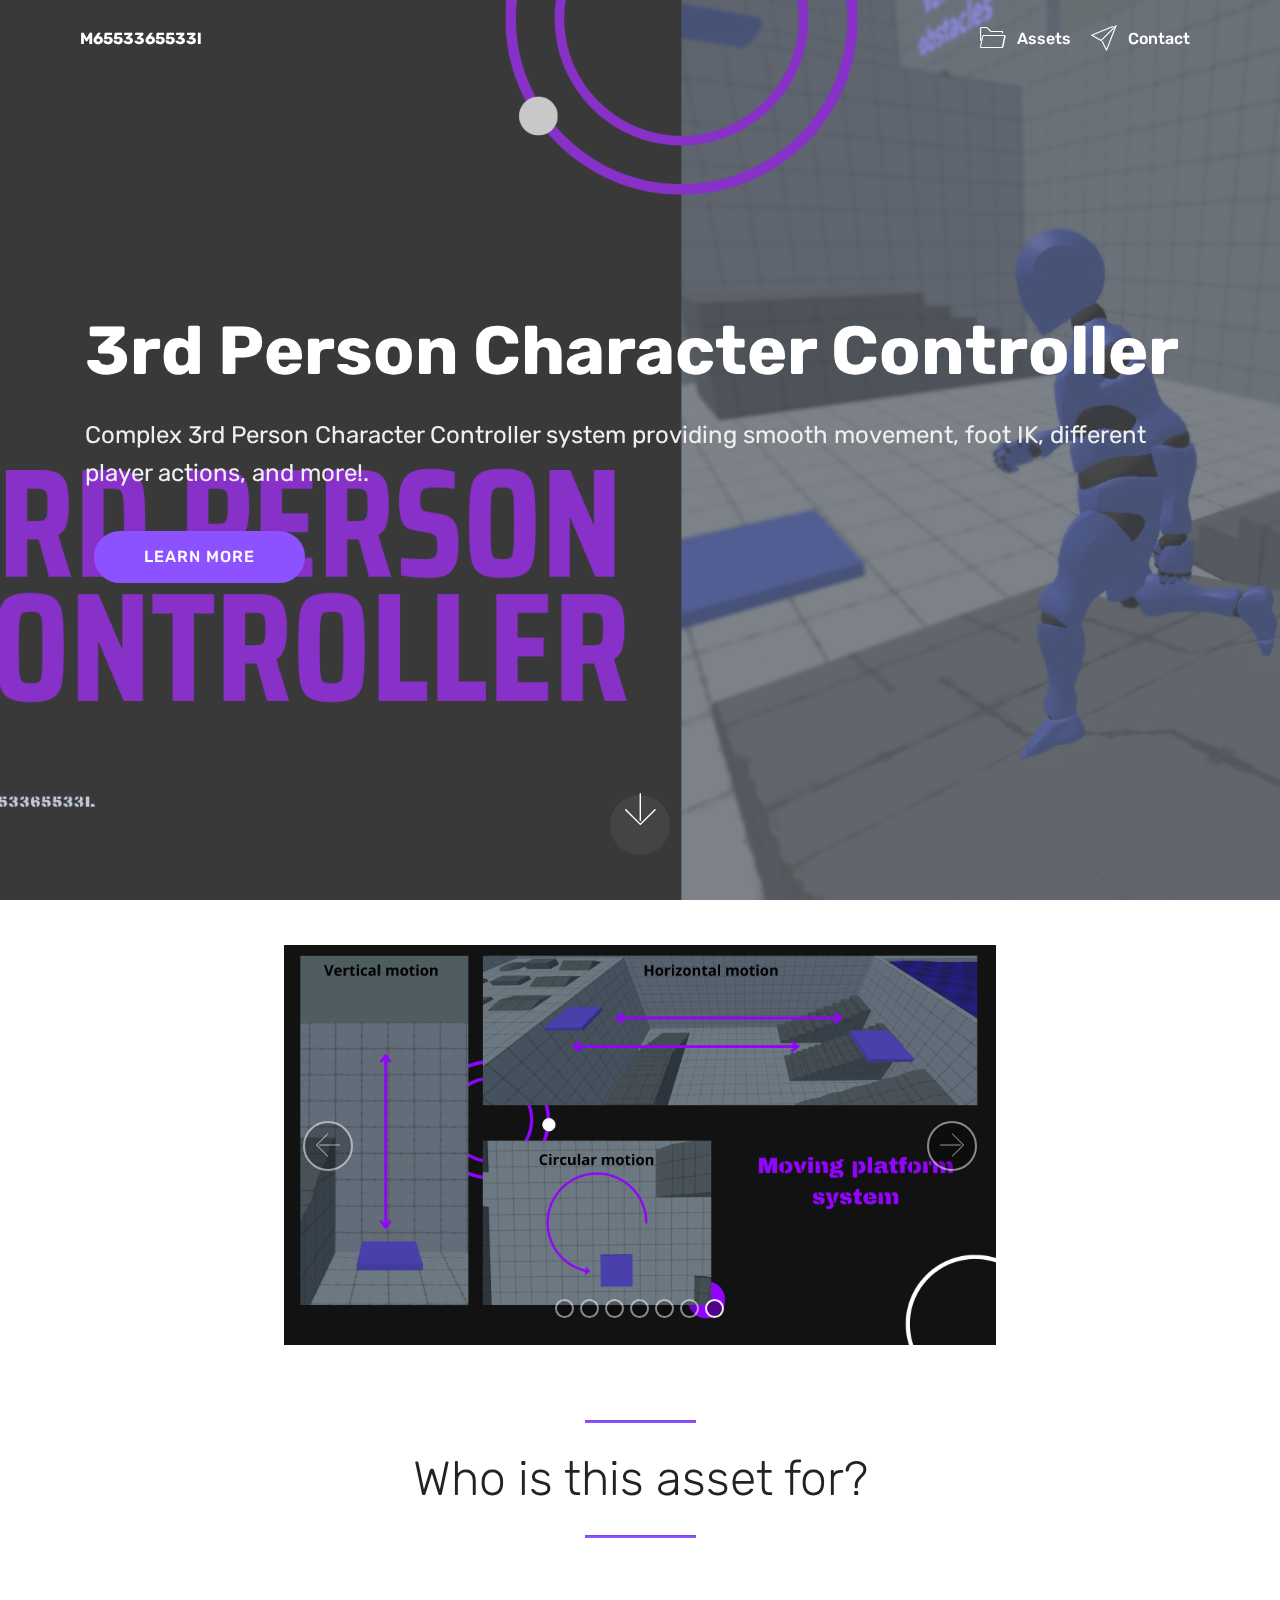
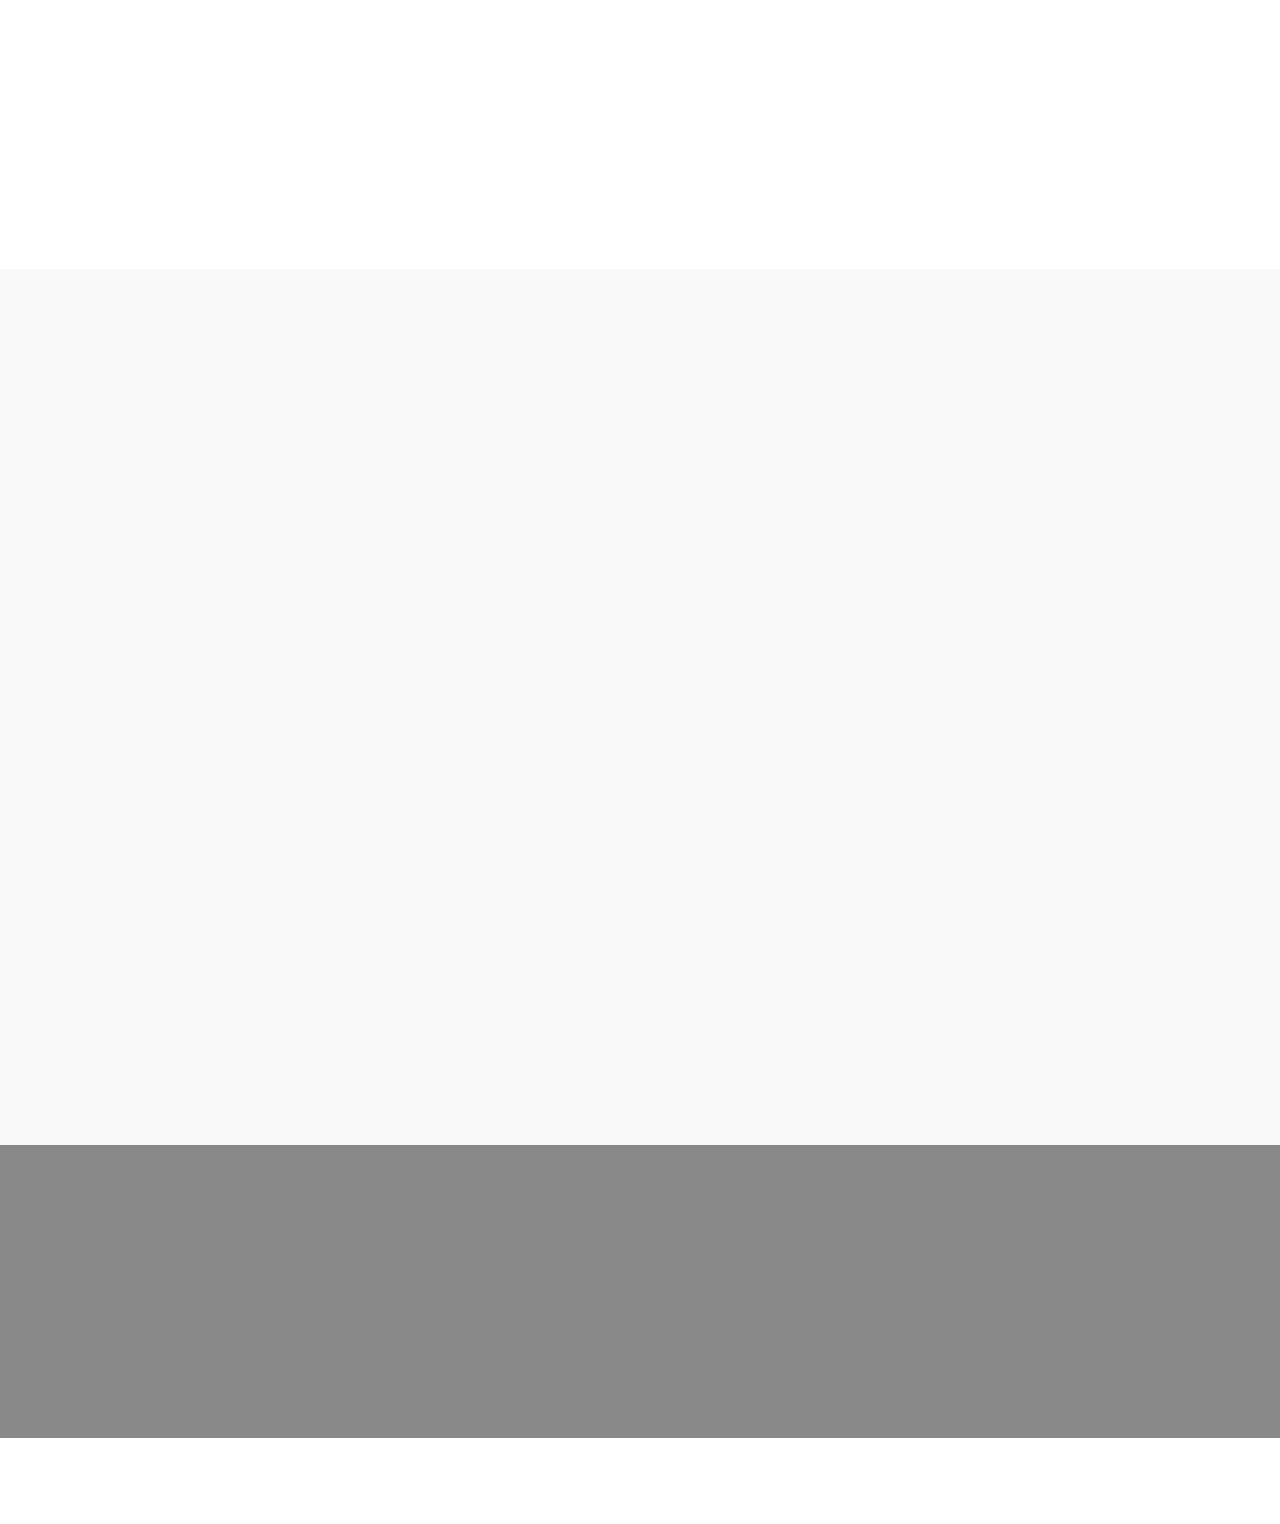
==== commit 378b4158: "bober" ====
--- a/3rdPersonCharacterController.html
+++ b/3rdPersonCharacterController.html
@@ -60,11 +60,11 @@
     </nav>
 </section>
 
-<section class="engine"><a href="https://mobirise.info/t">free amp template</a></section><section class="header9 cid-t9dmqRonBo mbr-fullscreen mbr-parallax-background" id="header9-c">
-
-    
-
-    <div class="mbr-overlay" style="opacity: 0.7; background-color: rgb(118, 118, 118);">
+<section class="engine"><a href="https://mobirise.info/h">create your own web page</a></section><section class="header9 cid-t9dmqRonBo mbr-fullscreen mbr-parallax-background" id="header9-c">
+
+    
+
+    <div class="mbr-overlay" style="opacity: 0.4; background-color: rgb(118, 118, 118);">
     </div>
 
     <div class="container">
@@ -89,7 +89,7 @@
     
     <div class="container content-slider">
         <div class="content-slider-wrap">
-            <div><div class="mbr-slider slide carousel" data-keyboard="false" data-ride="carousel" data-interval="4000" data-pause="hover"><ol class="carousel-indicators"><li data-app-prevent-settings="" data-target="#slider2-d" class=" active" data-slide-to="0"></li></ol><div class="carousel-inner" role="listbox"><div class="carousel-item slider-fullscreen-image active" data-bg-video-slide="false" style="background-image: url(assets/images/background3.jpg);"><div class="container container-slide"><div class="image_wrapper"><div class="mbr-overlay"></div><img src="assets/images/background3.jpg" alt="" title=""><div class="carousel-caption justify-content-center"><div class="col-10 align-center"></div></div></div></div></div></div><a data-app-prevent-settings="" class="carousel-control carousel-control-prev" role="button" data-slide="prev" href="#slider2-d"><span aria-hidden="true" class="mbri-left mbr-iconfont"></span><span class="sr-only">Previous</span></a><a data-app-prevent-settings="" class="carousel-control carousel-control-next" role="button" data-slide="next" href="#slider2-d"><span aria-hidden="true" class="mbri-right mbr-iconfont"></span><span class="sr-only">Next</span></a></div></div> 
+            <div><div class="mbr-slider slide carousel" data-keyboard="false" data-ride="carousel" data-interval="4000" data-pause="hover"><ol class="carousel-indicators"><li data-app-prevent-settings="" data-target="#slider2-d" data-slide-to="0"></li><li data-app-prevent-settings="" data-target="#slider2-d" data-slide-to="1"></li><li data-app-prevent-settings="" data-target="#slider2-d" data-slide-to="2"></li><li data-app-prevent-settings="" data-target="#slider2-d" data-slide-to="3"></li><li data-app-prevent-settings="" data-target="#slider2-d" data-slide-to="4"></li><li data-app-prevent-settings="" data-target="#slider2-d" data-slide-to="5"></li><li data-app-prevent-settings="" data-target="#slider2-d" class=" active" data-slide-to="6"></li></ol><div class="carousel-inner" role="listbox"><div class="carousel-item slider-fullscreen-image" data-bg-video-slide="false" style="background-image: url(assets/images/beb26356-5287-48d5-9158-0f2951db3073-orig.png);"><div class="container container-slide"><div class="image_wrapper"><img src="assets/images/beb26356-5287-48d5-9158-0f2951db3073-orig.png" alt="" title=""><div class="carousel-caption justify-content-center"><div class="col-10 align-center"></div></div></div></div></div><div class="carousel-item slider-fullscreen-image" data-bg-video-slide="false" style="background-image: url(assets/images/00c73aa3-0fb3-4b31-a316-beb61f5722b6-orig.png);"><div class="container container-slide"><div class="image_wrapper"><img src="assets/images/00c73aa3-0fb3-4b31-a316-beb61f5722b6-orig.png" alt="" title=""><div class="carousel-caption justify-content-center"><div class="col-10 align-center"></div></div></div></div></div><div class="carousel-item slider-fullscreen-image" data-bg-video-slide="false" style="background-image: url(assets/images/067b6925-81e0-4eeb-83dd-00995069caa8-orig.png);"><div class="container container-slide"><div class="image_wrapper"><img src="assets/images/067b6925-81e0-4eeb-83dd-00995069caa8-orig.png" alt="" title=""><div class="carousel-caption justify-content-center"><div class="col-10 align-center"></div></div></div></div></div><div class="carousel-item slider-fullscreen-image" data-bg-video-slide="false" style="background-image: url(assets/images/1676e24b-60b4-486d-9a17-26bcbf9e24ea-orig.png);"><div class="container container-slide"><div class="image_wrapper"><img src="assets/images/1676e24b-60b4-486d-9a17-26bcbf9e24ea-orig.png" alt="" title=""><div class="carousel-caption justify-content-center"><div class="col-10 align-center"></div></div></div></div></div><div class="carousel-item slider-fullscreen-image" data-bg-video-slide="false" style="background-image: url(assets/images/a3ffa1a7-9954-488b-b425-80be604771ff-orig.png);"><div class="container container-slide"><div class="image_wrapper"><img src="assets/images/a3ffa1a7-9954-488b-b425-80be604771ff-orig.png" alt="" title=""><div class="carousel-caption justify-content-center"><div class="col-10 align-center"></div></div></div></div></div><div class="carousel-item slider-fullscreen-image" data-bg-video-slide="false" style="background-image: url(assets/images/e93f47ab-27f0-4e51-ba45-7fe320762c1b-orig.png);"><div class="container container-slide"><div class="image_wrapper"><img src="assets/images/e93f47ab-27f0-4e51-ba45-7fe320762c1b-orig.png" alt="" title=""><div class="carousel-caption justify-content-center"><div class="col-10 align-center"></div></div></div></div></div><div class="carousel-item slider-fullscreen-image active" data-bg-video-slide="false" style="background-image: url(assets/images/eb91e378-556f-41cc-a5e2-d5855bdbe044-orig.png);"><div class="container container-slide"><div class="image_wrapper"><img src="assets/images/eb91e378-556f-41cc-a5e2-d5855bdbe044-orig.png" alt="" title=""><div class="carousel-caption justify-content-center"><div class="col-10 align-center"></div></div></div></div></div></div><a data-app-prevent-settings="" class="carousel-control carousel-control-prev" role="button" data-slide="prev" href="#slider2-d"><span aria-hidden="true" class="mbri-left mbr-iconfont"></span><span class="sr-only">Previous</span></a><a data-app-prevent-settings="" class="carousel-control carousel-control-next" role="button" data-slide="next" href="#slider2-d"><span aria-hidden="true" class="mbri-right mbr-iconfont"></span><span class="sr-only">Next</span></a></div></div> 
         </div>
     </div>
 </section>
--- a/assets/mobirise/css/mbr-additional.css
+++ b/assets/mobirise/css/mbr-additional.css
@@ -1274,7 +1274,7 @@
   background-color: #2e2e2e;
 }
 .cid-t9dmqRonBo {
-  background-image: url("../../../assets/images/background3.jpg");
+  background-image: url("../../../assets/images/beb26356-5287-48d5-9158-0f2951db3073-orig.png");
 }
 .cid-t9dmqRonBo h1 {
   color: #616161;
@@ -1973,7 +1973,7 @@
   text-align: center;
 }
 .cid-t9dmPTg3rc .content-slider-wrap {
-  width: 58%;
+  width: 68%;
 }
 .cid-t9doDAPEId {
   padding-top: 30px;
@@ -2118,7 +2118,7 @@
 .cid-t9dnupu4do {
   padding-top: 90px;
   padding-bottom: 90px;
-  background-image: url("../../../assets/images/background4.jpg");
+  background-image: url("../../../assets/images/mbr-1.jpg");
 }
 .cid-t9csvhrXWd {
   padding-top: 30px;
--- a/assets/mobirise/css/mbr-additional.css
+++ b/assets/mobirise/css/mbr-additional.css
@@ -1274,7 +1274,7 @@
   background-color: #2e2e2e;
 }
 .cid-t9dmqRonBo {
-  background-image: url("../../../assets/images/background3.jpg");
+  background-image: url("../../../assets/images/beb26356-5287-48d5-9158-0f2951db3073-orig.png");
 }
 .cid-t9dmqRonBo h1 {
   color: #616161;
@@ -1973,7 +1973,7 @@
   text-align: center;
 }
 .cid-t9dmPTg3rc .content-slider-wrap {
-  width: 58%;
+  width: 68%;
 }
 .cid-t9doDAPEId {
   padding-top: 30px;
@@ -2118,7 +2118,7 @@
 .cid-t9dnupu4do {
   padding-top: 90px;
   padding-bottom: 90px;
-  background-image: url("../../../assets/images/background4.jpg");
+  background-image: url("../../../assets/images/mbr-1.jpg");
 }
 .cid-t9csvhrXWd {
   padding-top: 30px;
